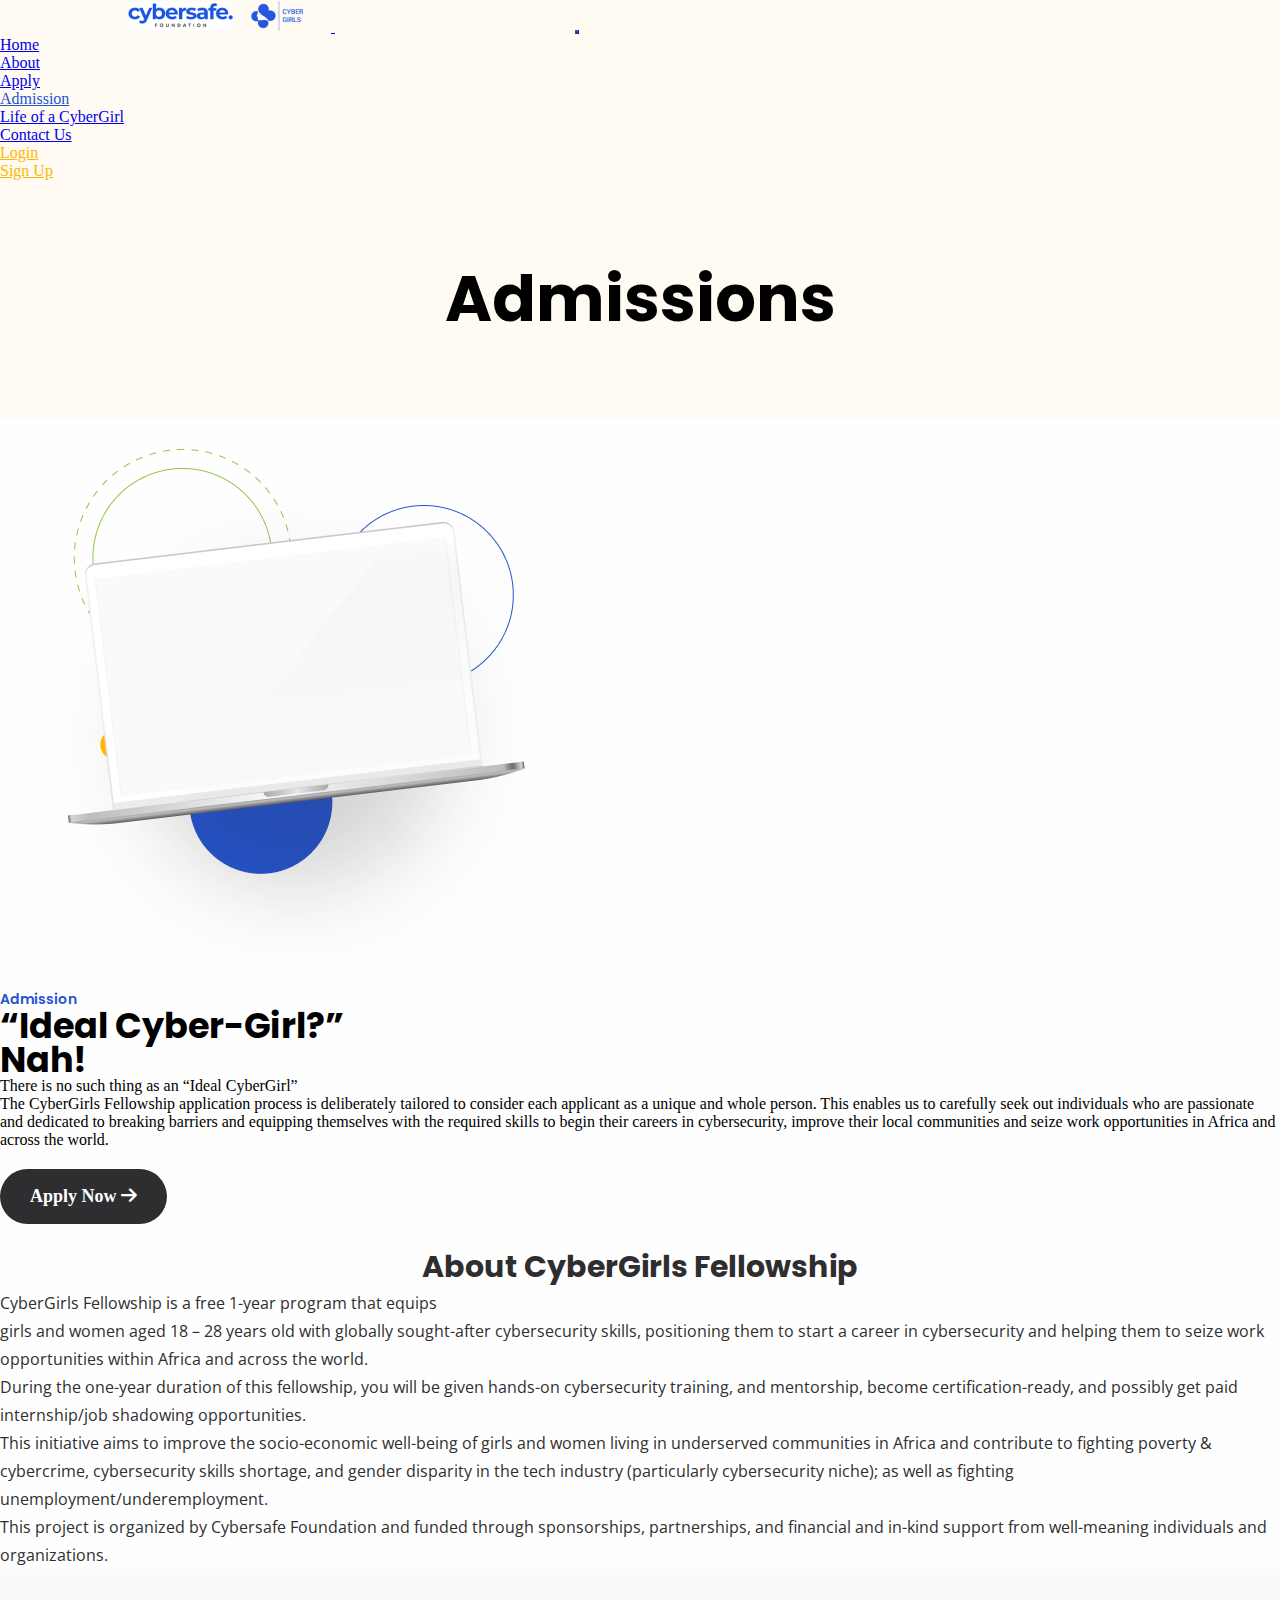
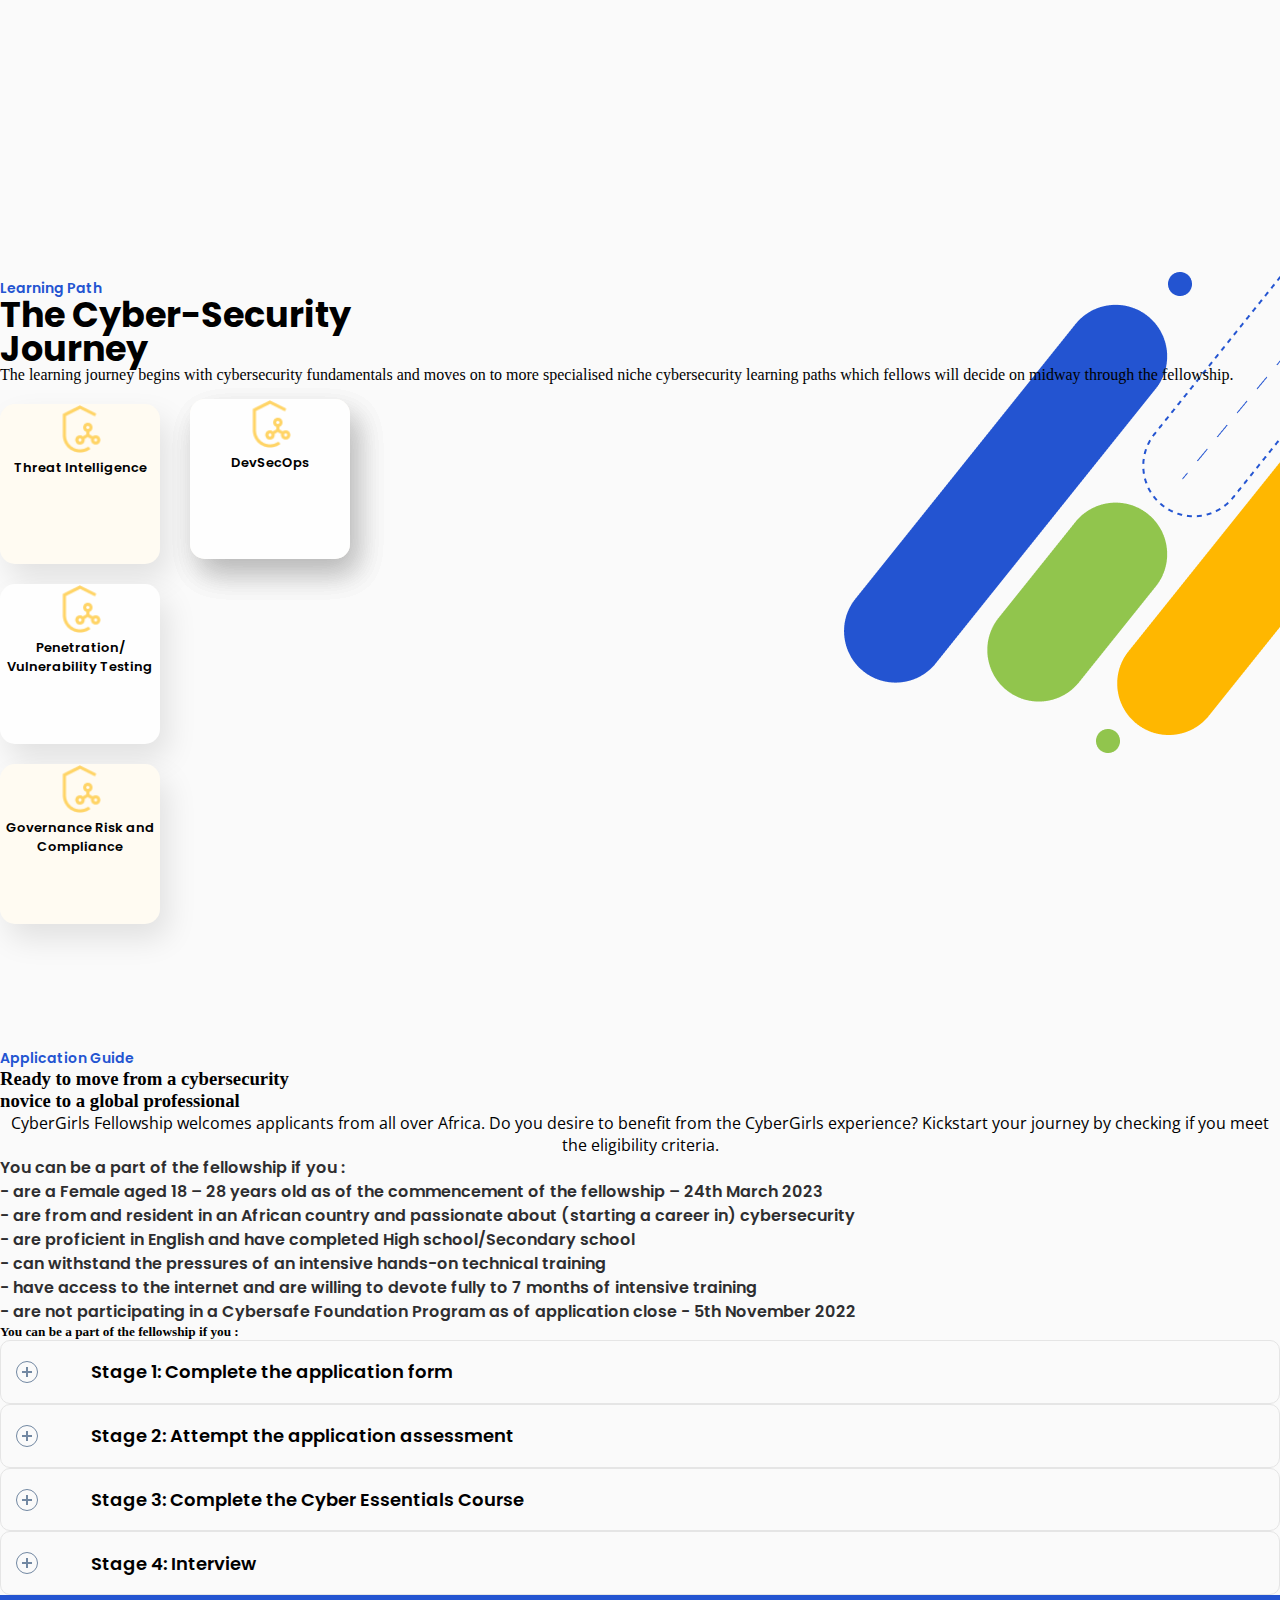
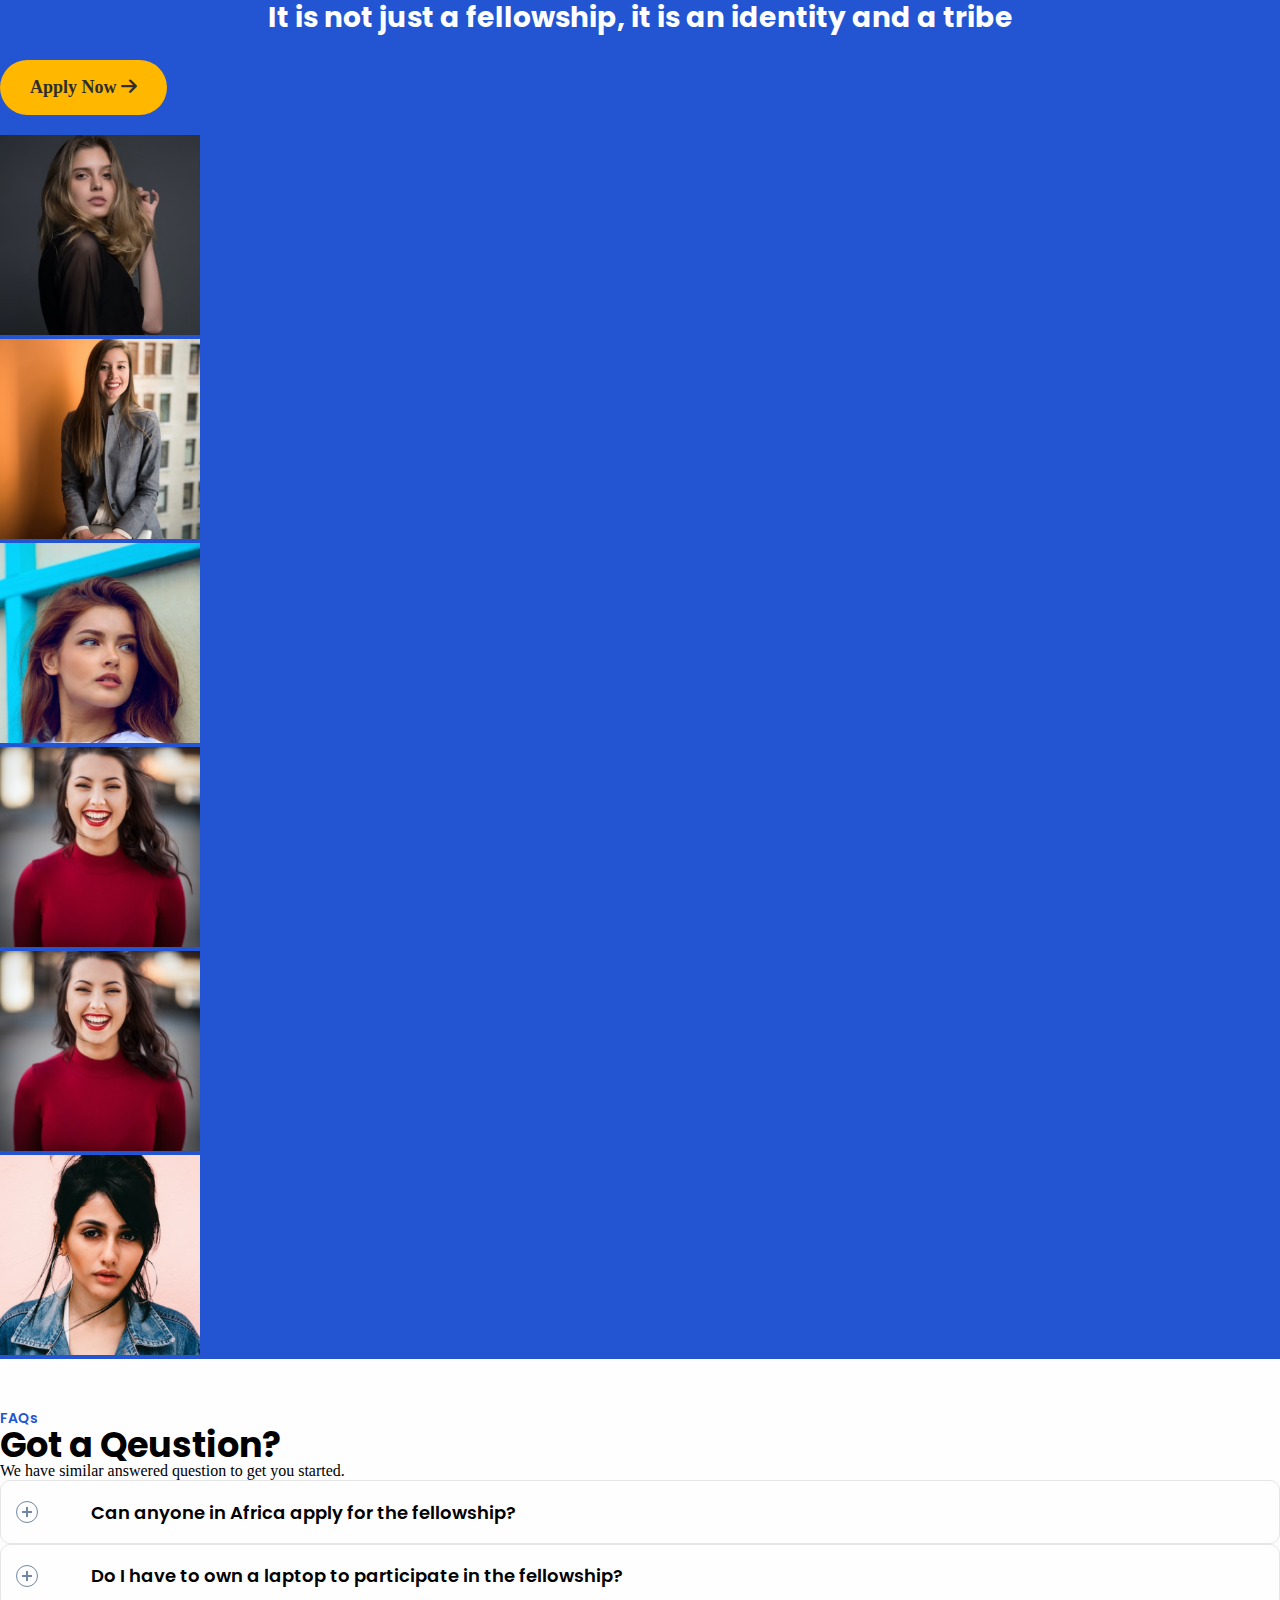
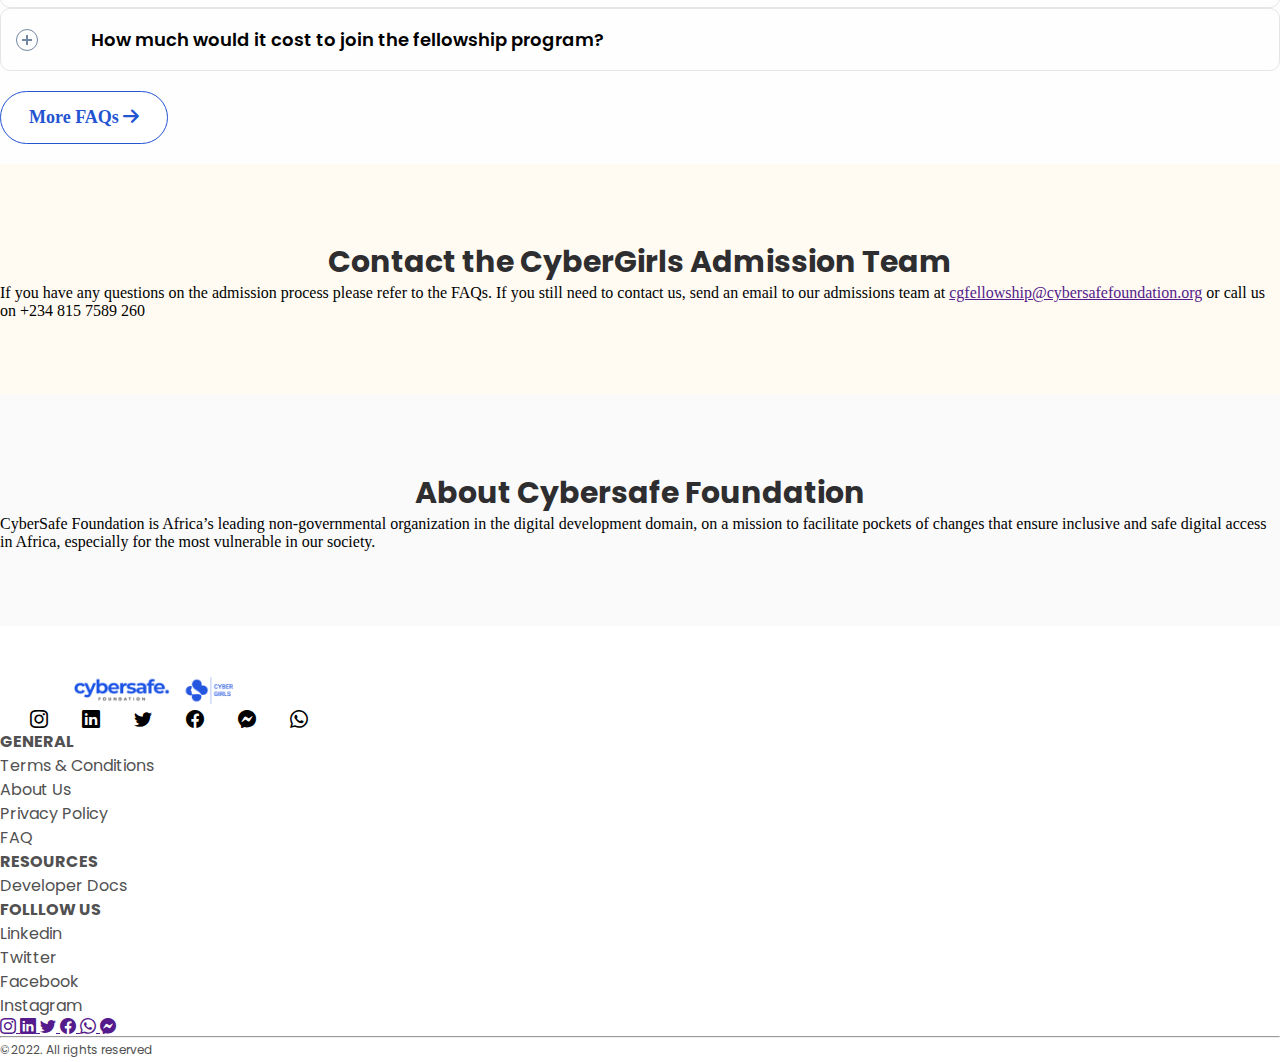
==== addmission.html @ 2ab61a4b "commit" ====
<!DOCTYPE html>
<html lang="en">
    <head>
        <meta charset="UTF-8">
        <meta http-equiv="X-UA-Compatible" content="IE=edge">
        <meta name="viewport" content="width=device-width, initial-scale=1.0">
        <link href="https://fonts.googleapis.com/css2?family=Inter&family=Open+Sans:wght@300;400&display=swap" rel="stylesheet">
        <link rel="stylesheet" href="css/navbar.css">
        <link rel="stylesheet" href="css/index.css">
        <link rel="stylesheet" href="css/button.css">
        <link rel="stylesheet" href="css/accordion.css">
        <link rel="stylesheet" href="css/carousel.css">
        <link rel="stylesheet" href="css/responsive.css">
        <link rel="stylesheet" href="css/admission.css">
        <link rel="preconnect" href="https://fonts.googleapis.com">
        <link rel="preconnect" href="https://fonts.gstatic.com" crossorigin>
        <link href="https://fonts.googleapis.com/css2?family=Inter:wght@300;400;500;600;700&family=Open+Sans:wght@300;400;500;600;700&family=Poppins:ital,wght@0,400;0,500;0,600;0,700;1,200&display=swap" rel="stylesheet">
        <link rel="stylesheet" href="https://cdn.jsdelivr.net/npm/bootstrap-icons@1.9.1/font/bootstrap-icons.css">
        <link rel="stylesheet" href="https://cdnjs.cloudflare.com/ajax/libs/font-awesome/6.0.0/css/all.min.css" integrity="sha512-9usAa10IRO0HhonpyAIVpjrylPvoDwiPUiKdWk5t3PyolY1cOd4DSE0Ga+ri4AuTroPR5aQvXU9xC6qOPnzFeg==" crossorigin="anonymous" referrerpolicy="no-referrer">
        <link href="https://cdn.jsdelivr.net/npm/bootstrap@5.0.2/dist/css/bootstrap.min.css" rel="stylesheet" integrity="sha384-EVSTQN3/azprG1Anm3QDgpJLIm9Nao0Yz1ztcQTwFspd3yD65VohhpuuCOmLASjC" crossorigin="anonymous">
        <title>
            Cyber-Girls
                    Fellowship
        </title>
    </head>
    <body>
        <!-- Fixed top removed from nav bar -->
        <nav class="navbar navbar-expand-lg  py-1 navbar-light ">
            <div class="container-fluid ">
                <a class="navbar-brand navbar-brand-2 break" href="#">
                    <img src="image/logo.png" alt="">
                </a>
                <button class="navbar-toggler" type="button" data-bs-toggle="collapse" data-bs-target="#navbarSupportedContent" aria-controls="navbarSupportedContent" aria-expanded="false" aria-label="Toggle navigation">
                    <span class="navbar-toggler-icon"></span>
                </button>
                <div class="collapse navbar-collapse" id="navbarSupportedContent">
                    <ul class="navbar-nav me-auto mb-2 mb-lg-0  ">
                        <li class="nav-item pe-1 ">
                            <a class="nav-link" aria-current="page" href="index.html">Home</a>
                        </li>
                        <li class="nav-item pe-1">
                            <a class="nav-link" href="#">About</a>
                        </li>
                        <li class="nav-item pe-1">
                            <a class="nav-link " href="form.html" tabindex="-1" aria-disabled="true">Apply</a>
                        </li>
                        <li class="nav-item pe-1 ">
                            <a class="nav-link actives " href="addmission.html" tabindex="-1" aria-disabled="true">Admission</a>
                        </li>
                        <li class="nav-item pe-1 ">
                            <a class="nav-link " href="life-cyber-girl.html" tabindex="-1" aria-disabled="true">Life of a CyberGirl</a>
                        </li>
                        <li class="nav-item pe-1 ">
                            <a class="nav-link " href="contact-us.html" tabindex="-1" aria-disabled="true">Contact Us</a>
                        </li>
                        <li class="nav-item pe-1  ">
                            <a class="nav-link  forms-nav " href="login.html" tabindex="-1" aria-disabled="true">Login</a>
                        </li>
                        <li class="nav-item pe-1  ">
                            <a class="nav-link  forms-nav " href="signup.html" tabindex="-1" aria-disabled="true">Sign Up</a>
                        </li>
                    </ul>
                </div>
            </div>
        </nav>
        <!-- Nav Bar Section End -->
        <section class="admission-big-text text-center ">
            <div class="big-text">
                <h1>Admissions</h1>
            </div>
        </section>
        <section class="admission">
            <div class="container-fluid">
                <div class="row justify-content-around align-items-center">
                    <div class="col-lg-5 col-8 admission-image">
                        <img src="image/laptop background.png" class="img-fluid" alt="">
                    </div>
                    <div class="col-lg-5 col-10 admission-text">
                        <div class="sub-header ">
                            <p>Admission</p>
                        </div>
                        <div class="header mb-3">
                            <h3>
                                “Ideal Cyber-Girl?”
                                <br>
                                Nah!
                            </h3>
                        </div>
                        <div class="mt-2">
                            <p>There is no such thing as an “Ideal CyberGirl”</p>
                            <p>
                                The CyberGirls Fellowship application process is deliberately tailored to consider each applicant as a unique and whole person. This enables us to carefully seek out individuals who are passionate and dedicated to breaking barriers and equipping themselves with the required skills to begin their careers in cybersecurity, improve their local communities and seize work opportunities in Africa and across the world.
                            </p>
                        </div>
                        <div class="addmission-button">
                            <a href="#" class="tertiary-button">
                                Apply Now
                                <i class="fa-solid fa-arrow-right ms-2"></i>
                            </a>
                        </div>
                    </div>
                </div>
            </div>
        </section>
        <section class="about-cb-girl p-5">
            <div class="container">
                <div class="header text-center real-header ">
                    <h4>About CyberGirls Fellowship</h4>
                </div>
                <div class="row justify-content-center align-items-center">
                    <div class="col-lg-5 col-12">
                        <p>
                            CyberGirls Fellowship is a free 1-year program that equips
                            <br>
                            girls
                            
                            and women aged 18 – 28 years old with globally sought-after cybersecurity skills, positioning them to start a career in cybersecurity and helping them to seize work opportunities within Africa and across the world.
                        </p>
                        <p> During the one-year duration of this fellowship, you will be given hands-on cybersecurity training, and mentorship, become certification-ready, and possibly get paid internship/job shadowing opportunities.</p>
                    </div>
                    <div class="col-lg-5 col-12">
                        <p>
                            This initiative aims to improve the socio-economic well-being of girls and women living in underserved communities in Africa and contribute to fighting poverty & cybercrime, cybersecurity skills shortage, and gender disparity in the tech industry (particularly cybersecurity niche); as well as fighting unemployment/underemployment.
                        </p>
                        <p>    This project is organized by Cybersafe Foundation and funded through sponsorships, partnerships, and financial and in-kind support from well-meaning individuals and organizations.</p>
                    </div>
                </div>
            </div>
        </section>
        <section class="cyber-journey ">
            <div class="container ">
                <div class="row d-flex justify-content-evenly  ">
                    <div class="col-lg-5 col-12 cyber-text">
                        <div class="sub-header ">
                            <p>Learning Path</p>
                        </div>
                        <div class="header mb-3">
                            <h3>
                                The Cyber-Security
                                <br class="d-none d-lg-block">
                                Journey
                            </h3>
                        </div>
                        <div class="mt-2">
                            <p>
                                The learning journey begins with cybersecurity fundamentals and moves on to more specialised niche cybersecurity learning paths which fellows will decide on midway through the fellowship.
                            </p>
                        </div>
                    </div>
                    <div class="col-lg-5  col-md-12  col-12  cyber-cards">
                        <div class="card left-card card-color-1">
                            <div class="card-body">
                                <span class="image">
                                    <img src="image/carbon_ibm-security-services (1).png" class="img-fluid" alt="">
                                </span>
                                <p class="card-text mt-4">
                                    Threat Intelligence
                                </p>
                            </div>
                        </div>
                        <div class="card  left-card">
                            <div class="card-body">
                                <span class="image">
                                    <img src="image/carbon_ibm-security-services (1).png" class="img-fluid" alt="">
                                </span>
                                <p class="card-text mt-3">
                                    Penetration/
                  Vulnerability Testing
                                </p>
                            </div>
                        </div>
                        <div class="card left-card card-color-1">
                            <div class="card-body">
                                <span class="image">
                                    <img src="image/carbon_ibm-security-services (1).png" class="img-fluid" alt="">
                                </span>
                                <p class="card-text mt-3">
                                    Governance Risk 
                      and Compliance
                                </p>
                            </div>
                        </div>
                        <div class="card right-card">
                            <div class="card-body">
                                <span class="image">
                                    <img src="image/carbon_ibm-security-services (1).png" class="img-fluid" alt="">
                                </span>
                                <p class="card-text mt-4">
                                    Cloud Security
                                </p>
                            </div>
                        </div>
                        <div class="card right-card card-color-1">
                            <div class="card-body">
                                <span class="image">
                                    <img src="image/carbon_ibm-security-services (1).png" class="img-fluid" alt="">
                                </span>
                                <p class="card-text mt-3">
                                    Incident 
                        Analysis/Response 
                         (SOC Analyst )
                                </p>
                            </div>
                        </div>
                        <div class="card right-card">
                            <div class="card-body">
                                <span class="image">
                                    <img src="image/carbon_ibm-security-services (1).png" class="img-fluid" alt="">
                                </span>
                                <p class="card-text mt-4">
                                    DevSecOps
                                </p>
                            </div>
                        </div>
                    </div>
                </div>
            </div>
        </section>
        <section class="application-guide py-5">
            <div class="container-fluid">
                <div class="sub-header text-center">
                    <p>Application Guide</p>
                </div>
                <div class=" text-center header-text">
                    <h3>
                        Ready to move from a cybersecurity
                        <br>
                        novice to a global professional
                    </h3>
                    <p>CyberGirls Fellowship welcomes applicants from all over Africa. Do you desire to benefit from the CyberGirls experience? Kickstart your journey by checking if you meet the eligibility criteria.</p>
                </div>
                <div class="row mx-2">
                    <div class=" application-body col-12">
                        <h5 class="mb-4">You can be a part of the fellowship if you :</h5>
                        <li>   - are a Female aged 18 – 28 years old as of the commencement of the fellowship – 24th March 2023</li>
                        <li>- are from and resident in an African country and passionate about (starting a career in) cybersecurity</li>
                        <li>   - are proficient in English and have completed High school/Secondary school</li>
                        <li>- can withstand the pressures of an intensive hands-on technical training</li>
                        <li>   - have access to the internet and are willing to devote fully to 7 months of intensive training</li>
                        <li>- are not participating in a Cybersafe Foundation Program as of application close - 5th November 2022</li>
                    </div>
                    <div class="  col-12 mt-5">
                        <h5 class="mb-4">You can be a part of the fellowship if you :</h5>
                        <div class="accordian">
                            <div class="accordian-item ">
                                <button id="accordian-button-1" aria-expanded="false">
                                    <span class="accordian-title mt-3">Stage 1: Complete the application form</span>
                                    <span class="icon" aria-hidden="true"></span>
                                </button>
                                <div class="accordian-content">
                                    <p>   All interested applicants are expected to complete an online application form. Follow the 3 steps below to access and correctly complete the form.</p>
                                    <ol>
                                        <li>     **Create an account on the CyberGirls Application Portal:** To get started on the application process, you need to create an account on the **online portal.** You will need your name, a valid email address, and a strong password to complete this step.</li>
                                        <li>  **Complete the application form:** The application form requires that you provide personal, educational, and employment details. You are expected to complete it with correct and verifiable information.</li>
                                        <li> **Attach relevant documents:** To complete the application you are to attach a valid means of identification, your statement of purpose, and details of your referee. The attached means of identification should be one that supports your nationality claim. Our preferred means of identification are your international passport or national identity card.</li>
                                        <li>  **Submit your application and inform your referee:** Once you click the submit button you will see a pop-up acknowledging receipt. It is advisable to inform your referee before and after inputting their details as we may be contacting them.</li>
                                        <li>
                                            **Await our response:** We will contact you via email on the date provided in the application timeline with the next steps.
                                        </li>
                                    </ol>
                                </div>
                            </div>
                            <div class="accordian-item mt-2">
                                <button id="accordian-button-2 " aria-expanded="false">
                                    <span class="accordian-title  mt-3">Stage 2: Attempt the application assessment</span>
                                    <span class="icon " aria-hidden="true"></span>
                                </button>
                                <div class="accordian-content ">
                                    <p>If you are in this stage it means your application got accepted and will be expected to attempt a comprehension and aptitude test and will only proceed to the next stage if meet the 75% cut-off mark.</p>
                                </div>
                            </div>
                            <div class="accordian-item mt-3">
                                <button id="accordian-button-3" aria-expanded="false">
                                    <span class="accordian-title mt-3">  Stage 3: Complete the Cyber Essentials Course</span>
                                    <span class="icon" aria-hidden="true"></span>
                                </button>
                                <div class="accordian-content">
                                    <p>Applicants who made it past the second stage will be enrolled in a Cyber Essentials course on our LMS (Learning Management System).  The Cyber Essentials course is beginner friendly and equips you with the first tool you need to begin your cybersecurity journey. Only the first 8000 applicants who successfully complete the course and meet the 75% cut-off mark will make it to the next stage.</p>
                                </div>
                            </div>
                            <div class="accordian-item mt-3">
                                <button id="accordian-button-3" aria-expanded="false">
                                    <span class="accordian-title mt-3">  Stage 4: Interview</span>
                                    <span class="icon" aria-hidden="true"></span>
                                </button>
                                <div class="accordian-content">
                                    <p>This is the last stage of the application process. In this stage, you will be given the opportunity to seize a spot in the fellowship in a blind virtual interview. Only 1000 (i.e., 1 in 8) applicants will make it past this stage, so put your best foot forward as you are competing with applicants from across Africa.</p>
                                </div>
                            </div>
                        </div>
                    </div>
                </div>
            </div>
        </section>
        <section class="identity text-center  py-5">
            <div class="container-fluid">
                <div class="identity-text ">
                    <h5>It is not just a fellowship, it is an identity and a tribe</h5>
                </div>
                <div class="identity-button">
                    <a href="#" class="tertiary-button identity-btn">
                        Apply Now
                        <i class="fa-solid fa-arrow-right ms-2"></i>
                    </a>
                </div>
                <div class="row justify-content-center align-items-center identity-image">
                    <div class="col-lg-2  d-none"></div>
                    <div class="col-lg-8 col-12">
                        <div class="row">
                            <div class="col-lg-4 col-6  identity-img py-2">
                                <img src="image/identy.png" alt="">
                            </div>
                            <div class="col-lg-4 col-6  identity-img py-2 ">
                                <img src="image/Frame 39789 (1).png" alt="">
                            </div>
                            <div class="col-lg-4 col-6 identity-img py-2">
                                <img src="image/Frame 39788.png" alt="">
                            </div>
                            <div class="col-lg-4 col-6 identity-img py-2">
                                <img src="image/Frame 39787.png" alt="">
                            </div>
                            <div class="col-lg-4 col-6 identity-img py-2">
                                <img src="image/Frame 39787.png" alt="">
                            </div>
                            <div class="col-lg-4 col-6  identity-img py-2 ">
                                <img src="image/Frame 39787 (1).png" alt="">
                            </div>
                        </div>
                    </div>
                    <div class="col-lg-2   d-none"></div>
                </div>
            </div>
        </section>
        <section class="faq">
            <div class="container-fluid">
                <div class="row text-center justify-content-center align-items-center">
                    <div class="col-12">
                        <div class="sub-header ">
                            <p>FAQs</p>
                        </div>
                        <div class="header mb-3">
                            <h3>Got a Qeustion?</h3>
                        </div>
                        <div class="mt-2">
                            <p>
                                We have similar answered  question to get you started.
                            </p>
                        </div>
                    </div>
                    <div class="col-lg-8 col-12">
                        <div class="accordian">
                            <div class="accordian-item ">
                                <button id="accordian-button-1" aria-expanded="false">
                                    <span class="accordian-title mt-3">Can anyone in Africa apply for the fellowship?</span>
                                    <span class="icon" aria-hidden="true"></span>
                                </button>
                                <div class="accordian-content">
                                    <p>This fellowship is only open to female applicants aged 18-28 who are citizens and residents of African countries.</p>
                                </div>
                            </div>
                            <div class="accordian-item mt-2">
                                <button id="accordian-button-2 " aria-expanded="false">
                                    <span class="accordian-title  mt-3"> Do I have to own a laptop to participate in the fellowship?</span>
                                    <span class="icon " aria-hidden="true"></span>
                                </button>
                                <div class="accordian-content ">
                                    <p>Due to the generosity of our partners and donors, beneficiaries of the CyberGirls Fellowship owning a personal computer is a requirement to participate in the fellowship</p>
                                </div>
                            </div>
                            <div class="accordian-item mt-3">
                                <button id="accordian-button-3" aria-expanded="false">
                                    <span class="accordian-title mt-3">  How much would it cost to join the fellowship program?</span>
                                    <span class="icon" aria-hidden="true"></span>
                                </button>
                                <div class="accordian-content">
                                    <p>The CyberGirls Fellowship Program is free. You would not be required to make any payments before admission or during the program.</p>
                                </div>
                            </div>
                        </div>
                        <div class="accordian-button">
                            <a href="faqs.html" class="secondary-button">
                                More FAQs
                                <i class="fa-solid fa-arrow-right ms-2"></i>
                            </a>
                        </div>
                    </div>
                </div>
            </div>
        </section>
        <section class="bottom-text text-center py-5">
            <div class="container text-center ">
                <div class="header text-center real-header">
                    <h4>Contact the CyberGirls Admission Team</h4>
                </div>
                <div class="container">
                    <p>
                        If you have any questions on the admission process please refer to the FAQs. If you still need to contact us, send an email to our admissions team at
                        <a href="">cgfellowship@cybersafefoundation.org</a>
                        or call us on +234 815 7589 260
                    </p>
                </div>
            </div>
        </section>
        <section class="bottom-text about-foundation text-center py-5">
            <div class="-fluid text-center ">
                <div class="header text-center real-header">
                    <h4>About Cybersafe Foundation</h4>
                </div>
                <div class="container">
                    <p>
                        CyberSafe Foundation is Africa’s leading non-governmental organization in the digital development domain, on a mission to facilitate pockets of changes that ensure inclusive and safe digital access in Africa, especially for the most vulnerable in our society.
                    </p>
                </div>
            </div>
        </section>
        <section class="footer">
            <div class="container-fluid text-center">
                <div class="row justify-content-center align-items-center">
                    <div class="col-12 footer-header">
                        <div class="row justify-content-lg-center align-items-center">
                            <div class="col-lg-5 col-12 footer-logo ">
                                <img src="image/logo.png" class="img-fluid" alt="">
                            </div>
                            <div class="col-7  d-lg-block d-none social">
                                <a href="">
                                    <i class="bi bi-instagram"></i>
                                </a>
                                <a href="">
                                    <i class="bi bi-linkedin"></i>
                                </a>
                                <a href="">
                                    <i class="bi bi-twitter"></i>
                                </a>
                                <a href="">
                                    <i class="bi bi-facebook"></i>
                                </a>
                                <a href="">
                                    <i class="bi bi-messenger"></i>
                                </a>
                                <a href="">
                                    <i class="bi bi-whatsapp"></i>
                                </a>
                            </div>
                        </div>
                        <div class="col-12 text-start mt-5  footer-body">
                            <div class="row  footer-list">
                                <div class="col-lg-3 col-6 first-col">
                                    <ul>
                                        <li>
                                            <h5>General</h5>
                                        </li>
                                        <li class="mt-2">
                                            <a href="">
                                                Terms & Conditions
                                            </a>
                                        </li>
                                        <li class="mt-2">
                                            <a href="">About Us</a>
                                        </li>
                                        <li class="mt-2">
                                            <a href="">Privacy Policy</a>
                                        </li>
                                        <li class="mt-2">
                                            <a href="">FAQ</a>
                                        </li>
                                    </ul>
                                </div>
                                <div class="col-lg-3 col-6">
                                    <ul>
                                        <li>
                                            <h5>Resources</h5>
                                        </li>
                                        <li class="mt-2">
                                            <a href="">
                                                Developer Docs
                                            </a>
                                        </li>
                                    </ul>
                                </div>
                                <div class="col-3 d-lg-block d-none text-start ">
                                    <ul>
                                        <li>
                                            <h5>Folllow us</h5>
                                        </li>
                                        <li class="mt-2">
                                            <a href="">
                                                Linkedin
                                            </a>
                                        </li>
                                        <li class="mt-2">
                                            <a href="">Twitter</a>
                                        </li>
                                        <li class="mt-2">
                                            <a href="">Facebook</a>
                                        </li>
                                        <li class="mt-2">
                                            <a href="">Instagram</a>
                                        </li>
                                    </ul>
                                </div>
                                <div class="social-box col-12  d-lg-none d-block">
                                    <div class=" white-box">
                                        <a href="">
                                            <i class="bi bi-instagram"></i>
                                        </a>
                                        <a href="">
                                            <i class="bi bi-linkedin"></i>
                                        </a>
                                        <a href="">
                                            <i class="bi bi-twitter"></i>
                                        </a>
                                        <a href="">
                                            <i class="bi bi-facebook"></i>
                                        </a>
                                        <a href="">
                                            <i class="bi bi-whatsapp"></i>
                                        </a>
                                        <a href="">
                                            <i class="bi bi-messenger"></i>
                                        </a>
                                    </div>
                                </div>
                                <div class="col-8">
                                    <hr class="d-lg-block d-none">
                                    <p class="copy-right">  ©2022. All rights reserved</p>
                                </div>
                            </div>
                        </div>
                    </div>
                </div>
            </section>
        </body>
        <script src="js/accordion.js"></script>
        <script src="https://cdn.jsdelivr.net/npm/bootstrap@5.0.2/dist/js/bootstrap.bundle.min.js" integrity="sha384-MrcW6ZMFYlzcLA8Nl+NtUVF0sA7MsXsP1UyJoMp4YLEuNSfAP+JcXn/tWtIaxVXM" crossorigin="anonymous"></script>
    </html>
---- css/navbar.css ----
@import url("https://fonts.googleapis.com/css2?family=DM+Serif+Text&family=Inter:wght@300;400;500;600;700&family=Open+Sans:wght@300;400;500;600;700&family=Poppins:ital,wght@0,400;0,500;0,600;0,700;1,200&display=swap");

.navbar {
  background-color: #fafafa;
}
.navbar .navbar-brand {
  margin-left: 8rem;
  margin-right: 15rem;
}
.navbar-item .nav-link {
  font-family: "Open Sans", sans-serif;
  font-size: 16px !important;
  font-weight: 400;
  font-style: normal;
  color: #2e2e30;
}

.nav-item .nav-link:hover {
  color: #2354d1 !important;
  transition: 1s;
}
.nav-item .nav-link.actives {
  color: #2354d1 !important;
}

.navbar-light .navbar-toggler {
  color: #2354d1 !;
  border-color: #2354d1 !important;
}
.forms-nav {
  color: #ffb700 !important;
}
---- css/index.css ----
@import url("variables.css");

* {
  padding: 0;
  margin: 0;
  box-sizing: border-box;
}
html {
  scroll-behavior: smooth;
  transition: 2s;
}

/* Hero Section */

.hero-section {
  background-color: var(--background-color);
  height: 100vh;
}
.hero-section .hero-text,
.hero-btn {
  padding-left: 30px;
}
.hero-section .hero-text.text-header {
  font-family: "Poppins", sans-serif;
  font-style: normal;
  font-weight: 700;
  font-size: 49px;
  line-height: 65px;
  color: #000000;
  margin-top: 50px;
}
.hero-section .hero-left-content {
  padding-left: 90px;
}
.hero-img img {
  width: 750px;
  height: 92vh;
  object-fit: contain;
}

/* About Us Style */
.about-us {
  background-color: var(--background-color);
}
.sub-header {
  color: var(--primary-color);
  font-family: "Poppins", sans-serif;
  font-style: normal;
  font-weight: 600;
  font-size: 14px;
  line-height: 19px;
}
.header {
  font-family: "Poppins", sans-serif;
  font-style: normal;
  font-weight: 700;
  font-size: 30px;
  line-height: 34px;
}
.about-us-text {
  font-family: "Open Sans";
  font-style: normal;
  font-weight: 500;
  font-size: 16px;
  line-height: 22px;
  color: #2e2e30;
}
.about-image {
  animation: movement 0.9s ease forwards;
}
.about-text {
  animation: movement 0.7s ease forwards;
}
@keyframes movement {
  0% {
    opacity: 0;
    transform: translateX(-30px);
  }
  100% {
    opacity: 1;
    transform: translateX(0px);
  }
}
@keyframes movement {
  0% {
    opacity: 0;
    transform: translateX(30px);
  }
  100% {
    opacity: 1;
    transform: translateX(0px);
  }
}
/* About Us Style Ends */

/* Meet Fellows Style */
.meet-fellows,
.cyber-journey {
  background-color: var(--background-color);
}

.fellows-image img {
  width: 90px;
  height: 90px;
  border-radius: 50%;
  overflow: hidden;
  object-fit: cover;
}
.fellows-image .fellows-name {
  text-decoration: underline;
  font-family: "Poppins", sans-serif;
  font-style: normal;
  font-weight: 600;
  font-size: 16px;
  line-height: 22px;
}

/* Meet Fellows Style Ends */

/* Cyber Security Style */
.cyber-journey {
  height: 120vh;
  padding-top: 90px;
  background-image: url(/image/Frame\ 39730.png);
  object-fit: contain;
  background-position: center;
  background-repeat: no-repeat;
  position: relative;
}
.cyber-journey .container .cyber-text {
  margin-top: 220px;
}
.card {
  background: #fefefe !important;
  box-shadow: 8px 15px 30px rgba(0, 0, 0, 0.1);
  border-radius: 15px;
  text-align: center;
  width: 10rem;
  height: 10rem;
  outline: none;
  border: none !important;
}
.card-body .image img {
  width: 32.17px;
  height: 45.8px;
  object-fit: contain;
}
.card-body .image img {
  width: 50px;
  height: 50px;
  object-fit: contain;
}
.left-card {
  margin-top: 20px;
}
.right-card {
  position: absolute;
  left: 190px;
  bottom: 490px;
  margin-top: 20px;
}
.card-body img {
  width: 60px;
  height: 60px;
}
.card-color-1 {
  background: #fffbf2 !important;
}
.card-body .card-text {
  font-family: "Poppins", sans-serif;
  font-style: normal;
  font-weight: 600;
  font-size: 13px;
  line-height: 19px;
  text-align: center;
}

/* Admission style */
.admission {
  background-color: #fafafa;
  padding-top: 5px;
}

/* FAQ */
.faq {
  padding-top: 50px;
  background-color: #fefefe;
}
/*footer-container  */

.footer {
  padding-top: 50px;
}
.footer-header .footer-logo {
  padding-left: 4.1rem;
}
.footer-header .footer-logo img {
  width: 200px;
  height: 29px;
  object-fit: contain;
  position: relative;
}

.footer-header .social a {
  text-decoration: none;
  color: #000000;
}
.footer-header .social .bi {
  margin-left: 30px;
  font-size: 18px;
  cursor: pointer;
}
.footer-body .row ul li {
  list-style: none;
}
.footer-body .footer-list {
  justify-content: center;
}

.footer-body .row ul li a,
.footer-body .row h5,
.copy-right {
  font-family: "Poppins", sans-serif;
  font-style: normal;
  font-size: 16px;
  color: #515151;
  line-height: 24px;
}
.footer-body .row ul li a {
  text-decoration: none;
  font-weight: 400;
}
.footer-body .row h5 {
  font-weight: 700;
  text-transform: uppercase;
}
.copy-right {
  font-weight: 400;
  font-size: 12px;
}
.signup-links {
  color: var(--primary-color);
  font-family: "Poppins", sans-serif;
  font-size: 16px;
  margin-left: 20px;
}
---- css/button.css ----
@import url("variables.css");
.primary-button,
.secondary-button,
.tertiary-button {
  padding: 15px 28px;
  background: var(--primary-color);
  border: 0;
  outline: 0;
  color: var(--secondary-color);
  border-radius: 50px;
  font-family: normal;
  font-weight: 600;
  font-size: 18px;
  text-decoration: none;
  margin: 20px 0;

  display: inline-block;
  text-align: center;
  cursor: pointer;
  transition: 0.25s transform;
  border: 2px solid transparent;
}
.primary-button:hover {
  transform: scale(0.98);
  color: var(--secondary-color);
}
.secondary-button:hover {
  transform: scale(0.98);
  color: var(--primary-color);
}
.tertiary-button:hover {
  color: var(--secondary-color);
  transform: scale(0.98);
}

.secondary-button {
  background: var(--secondary-color);
  outline: var(--primary-color);
  border: 1px solid var(--primary-color);
  color: var(--primary-color);
}
.tertiary-button {
  background: #2e2e30;
}
---- css/accordion.css ----
.accordian .accordian-item {
  border: 1px solid #e5e5e5;
  border-radius: 10px;
}
.accordian .accordian-item:hover {
  border: 1px solid #ffb700;
}

.accordian button {
  position: relative;
  display: block;
  text-align: left;
  width: 100%;
  padding: 1em 0;
  color: #7288a2;
  font-size: 1.15rem;
  font-weight: 400;
  border: none;
  background: none;
  outline: none;
}

.accordian button:hover,
.accordian button:focus {
  color: #ffb700;
  cursor: pointer;
}
.accordian button:hover::after,
.accordian button:focus::after {
  color: #ffb700;
  cursor: pointer;
  border: 1px solid #ffb700;
}
.accordian button:hover .accordian-item,
.accordian button:focus .accordian-item {
  border: 1px solid #ffb700;
}
.accordian button .accordian-title {
  padding: 1em 1.5em 1em 5em;
  font-family: "Poppins", sans-serif;
  font-style: normal;
  font-weight: 600;
  font-size: 18px;
  line-height: 25px;
  color: #000000;
}
.accordian button .icon {
  display: inline-block;
  position: absolute;
  top: 20px;
  left: 15px;
  width: 22px;
  height: 22px;
  border-radius: 22px;
  border: 1px solid;
}
.accordian button .icon::before {
  position: absolute;
  display: block;
  content: "";
  top: 9px;
  left: 5px;
  width: 10px;
  height: 2px;
  background-color: currentColor;
}
.accordian button .icon::after {
  position: absolute;
  display: block;
  content: "";
  top: 5px;
  left: 9px;
  width: 2px;
  height: 10px;
  background-color: currentColor;
}
.accordian button[aria-expanded="true"] {
  color: #ffb700;
}
.accordian button[aria-expanded="true"] .icon::after {
  width: 0;
}

.accordian button[aria-expanded="true"] + .accordian-content {
  opacity: 1;
  max-height: 9rem;
  transition: all 200ms linear;
  will-change: opacity, max-height;
}
.accordian .accordian-content {
  opacity: 0;
  max-height: 0;
  overflow: auto;
  transition: opacity 200ms linear, max-height 200ms linear;
  will-change: opacity, max-height;
  text-align: left;
  padding-left: 50px;
}

.accordian .accordian-content p {
  font-size: 1rem;
  font-weight: 300;
  margin: 1rem 0;
}
---- css/carousel.css ----
/* STYLE CAROUSEL */
.carousel-item {
  background-position: center;
  background-repeat: no-repeat;
  background-size: cover;
  height: 90vh;
  width: 90%;
  position: relative;
  z-index: 1;
}

.carousel-indicators {
  top: 460px;
  margin-right: 72% !important;
  margin-left: 0 !important;
  margin-top: 20px;
}
.carousel-indicators [data-bs-target] {
  background-color: blue !important;
  width: 15px !important;
  height: 15px !important;
  border-radius: 50%;
}

.carousel-control-prev-icon,
.carousel-control-next-icon {
  display: none !important;
}
.carousel-control-prev,
.carousel-control-next {
  display: none !important;
}
.carousel-item .container {
  position: absolute;
  top: 50%;
  left: 50%;
  text-align: center;
  transform: translate(-50%, -50%);
}
.carousel-item .container h2 {
  color: #c37ea7;
  font-size: 50px;
  margin: 0 0 10px;
  opacity: 0;
}
.carousel-item .container p {
  color: #aeb496;
  opacity: 0;
}
.carousel-item.active .carousel-indicators [data-bs-target] {
  width: 20px !important;
  height: 15px !important;
}
.carousel-item.active h2 {
  animation: movement 0.9s ease forwards;
}
.carousel-item.active p {
  animation: movement 0.5s ease forwards;
}
@keyframes movement {
  0% {
    opacity: 0;
    transform: translateX(-30px);
  }
  100% {
    opacity: 1;
    transform: translateX(0px);
  }
}
@keyframes movement {
  0% {
    opacity: 0;
    transform: translateX(30px);
  }
  100% {
    opacity: 1;
    transform: translateX(0px);
  }
}
---- css/responsive.css ----
@import url("variables.css");

.mobile-screen {
  padding-top: 80px;
  background-color: #fafafa;
}

.bg-img {
  background-image: url(/image/Frame\ 39730.png);
  background-position: center;
  background-repeat: no-repeat;
  background-size: cover;
  height: auto;
  position: relative;
  z-index: 1;
  height: 60vh;
}

.mobile-screen .mobile-home .header-text h1,
.mobile-screen .mobile-home .body-text p {
  color: #000000;
  z-index: 10;
  font-family: "Open Sans";
  font-style: normal;
  font-weight: 600;
  font-size: 14px;
}
.mobile-screen .mobile-home .header-text h1 {
  font-family: "Poppins", sans-serif;
  font-size: 30px;
  font-weight: 700;
}

/* tablet */

@media (max-width: 1336px) {
  .carousel-indicators [data-bs-target] {
    margin-top: 60px !important;
  }
}

@media (max-width: 1000px) {
  .cyber-journey {
    height: auto;
  }
  .card {
    width: 100%;
  }
  .cyber-journey .container .cyber-text {
    margin-top: 20px;
  }
  .hero-section .head-text {
    font-size: 50px;
  }
  .right-card {
    left: 0;
    bottom: 0;
  }
  .card {
    width: 100%;
  }
  .cyber-journey .container .cyber-text {
    margin-top: 20px;
  }
}

@media screen and (min-width: 1336px) {
  .carousel-indicators {
    margin-top: 80px;
  }
}

@media (max-width: 600px) {
  .navbar .navbar-brand {
    margin-left: 1rem;
    margin-right: 1rem;
  }
  .hero-section .head-text {
    font-size: 50px;
  }
  .right-card {
    left: 0;
    bottom: 0;
  }
  .cyber-journey {
    height: auto;
  }

  .card {
    width: 100%;
  }
  .cyber-journey .container .cyber-text {
    margin-top: 20px;
  }
}

@media (max-width: 791px) {
  /* Cyber journey */
  .cyber-journey {
    height: auto;
  }
  .card {
    width: 100%;
  }
  .cyber-journey .container .cyber-text {
    margin-top: 20px;
  }
  .admission-text {
    margin-right: 60px;
  }

  /* Accordion */
  .accordian .accordian-item {
    border: none;
    border-radius: 0;
    border-bottom: 1px solid #e5e5e5;
  }
  .accordian button .icon {
    display: inline-block;
    position: absolute;
    top: -2px;
    width: 22px;
    height: 22px;
    border: 1px solid;
    border-radius: 22px;
  }
  .accordian button .accordian-title {
    padding: 1em 1.5em 1em 0em;
    font-size: 16px;
  }

  .accordian button {
    position: relative;
    display: block;
    text-align: left;
    width: 100%;
    padding: 1em 0;
    color: #7288a2;
    font-size: 1.15rem;
    font-weight: 400;
    border: none;
    background: none;
    outline: none;
  }
  .accordian .accordian-item:hover {
    border: none;
  }

  /* Footer */

  .footer-body .footer-list {
    justify-content: space-center;
    text-align: center;
  }
  .footer-body .row h5 {
    font-size: 12px;
  }
  .social-box .white-box {
    height: 30px;
    border-top: 1px solid #515151;
    border-bottom: 1px solid #515151;
    display: flex;
    justify-content: space-around;
  }
  .social-box .white-box a {
    text-decoration: none;
    color: #515151;
  }
}

/* FORM SECTION */
@media (max-width: 791px) {
  .form-text-column {
    padding: 2px !important;
  }
  .form-body-text {
    text-align: center;
  }
  .form-body-text h1 {
    font-size: 23px;
    line-height: normal;
  }
  .form-fill {
    padding: 2px !important;
  }
  .form {
    width: 90%;
  }
  .inner-container {
    height: auto;
  }
  .fa {
    margin-left: 0;
  }
  .btn-groups {
    display: block;
  }
}
@media (max-width: 800px) {
  .form-section {
    height: 100vh;
  }
  .color-bar {
    width: 77%;
    height: 20px;
    background: var(--primary-color);
    position: absolute;
    top: 4px;
    border-bottom-right-radius: 10px;
    border-bottom-left-radius: 10px;
  }
  .form-text-column {
    padding: 2px !important;
  }
  .form-body-text {
    text-align: center;
    margin-top: 5px;
  }
  .form-body-text h1 {
    font-size: 19px;
    font-family: "Poppins", sans-serif;
    line-height: normal;
    color: var(--primary-color);
  }
  .form-fill {
    padding: 2px !important;
    margin-top: 15px;
    padding-top: 12px;
  }
  .form-step::-webkit-scrollbar {
    display: none;
  }
  .form {
    width: 90%;
    box-shadow: 8px 15px 30px rgba(0, 0, 0, 0.1);
  }
  .primary-button,
  .secondary-button,
  .tertiary-button {
    padding: 10px 15px;
  }
  .bi-calendar,
  .bi-eye {
    margin-left: 10px;
  }
  .progress-step:last-child::before {
    top: 48%;
    left: 94%;
  }
}
---- css/admission.css ----
.navbar {
  background-color: #fffbf2;
}

.admission-big-text,
.bottom-text {
  background: #fffbf2;
  padding-top: 75px;
  padding-bottom: 75px;
}
.admission-big-text,
.big-text h1 {
  font-family: "Poppins";
  font-style: normal;
  font-weight: 700;
  font-size: 64px;
  line-height: 88px;
  text-align: center;
  color: #000000;
}
.about-cb-girl,
.admission {
  background: #fefefe;
}
.real-header h4 {
  font-family: "Poppins";
  font-style: normal;
  font-weight: 700;
  font-size: 30px;
  line-height: 45px;
  text-align: center;
  color: #2e2e30;
}
.about-cb-girl p {
  font-family: "Open Sans";
  font-style: normal;
  font-weight: 400;
  font-size: 16px;
  line-height: 28px;
  color: #2e2e30;
}
.sub-header p {
  color: var(--primary-color);
  font-family: "Poppins", sans-serif;
  font-style: normal;
  font-weight: 600;
  font-size: 14px;
  line-height: 19px;
}
.application-guide,
.about-foundation {
  background: #fafafa;
}
.application-body h5,
.application-body li {
  font-family: "Poppins";
  font-style: normal;
  font-weight: 600;
  font-size: 16px;
  line-height: 24px;
  color: #2e2e30;
}
.application-body li {
  list-style: none;
}
.header-text p {
  font-family: "Open Sans";
  font-style: normal;
  font-weight: 400;
  font-size: 16px;
  line-height: 22px;
  text-align: center;
}

/* Identity Section */
.identity h5 {
  font-family: "Poppins";
  font-style: normal;
  font-weight: 700;
  font-size: 28px;
  line-height: 45px;
  text-align: center;

  color: #fefefe;
}
.identity-image img {
  width: 200px;
  height: 200px;
  object-fit: cover;
}
.identity {
  background: #2354d1;
}
.identity-button .identity-btn {
  background: #ffb700;
  color: #2e2e30;
}
@media (max-width: 800px) {
  .admission-big-text,
  .big-text h1 {
    font-size: 30px;
  }
  .identity h5 {
    font-size: 18px;
  }
  .identity-image img {
    width: 120px;
    height: 120px;
    object-fit: contain;
  }
}
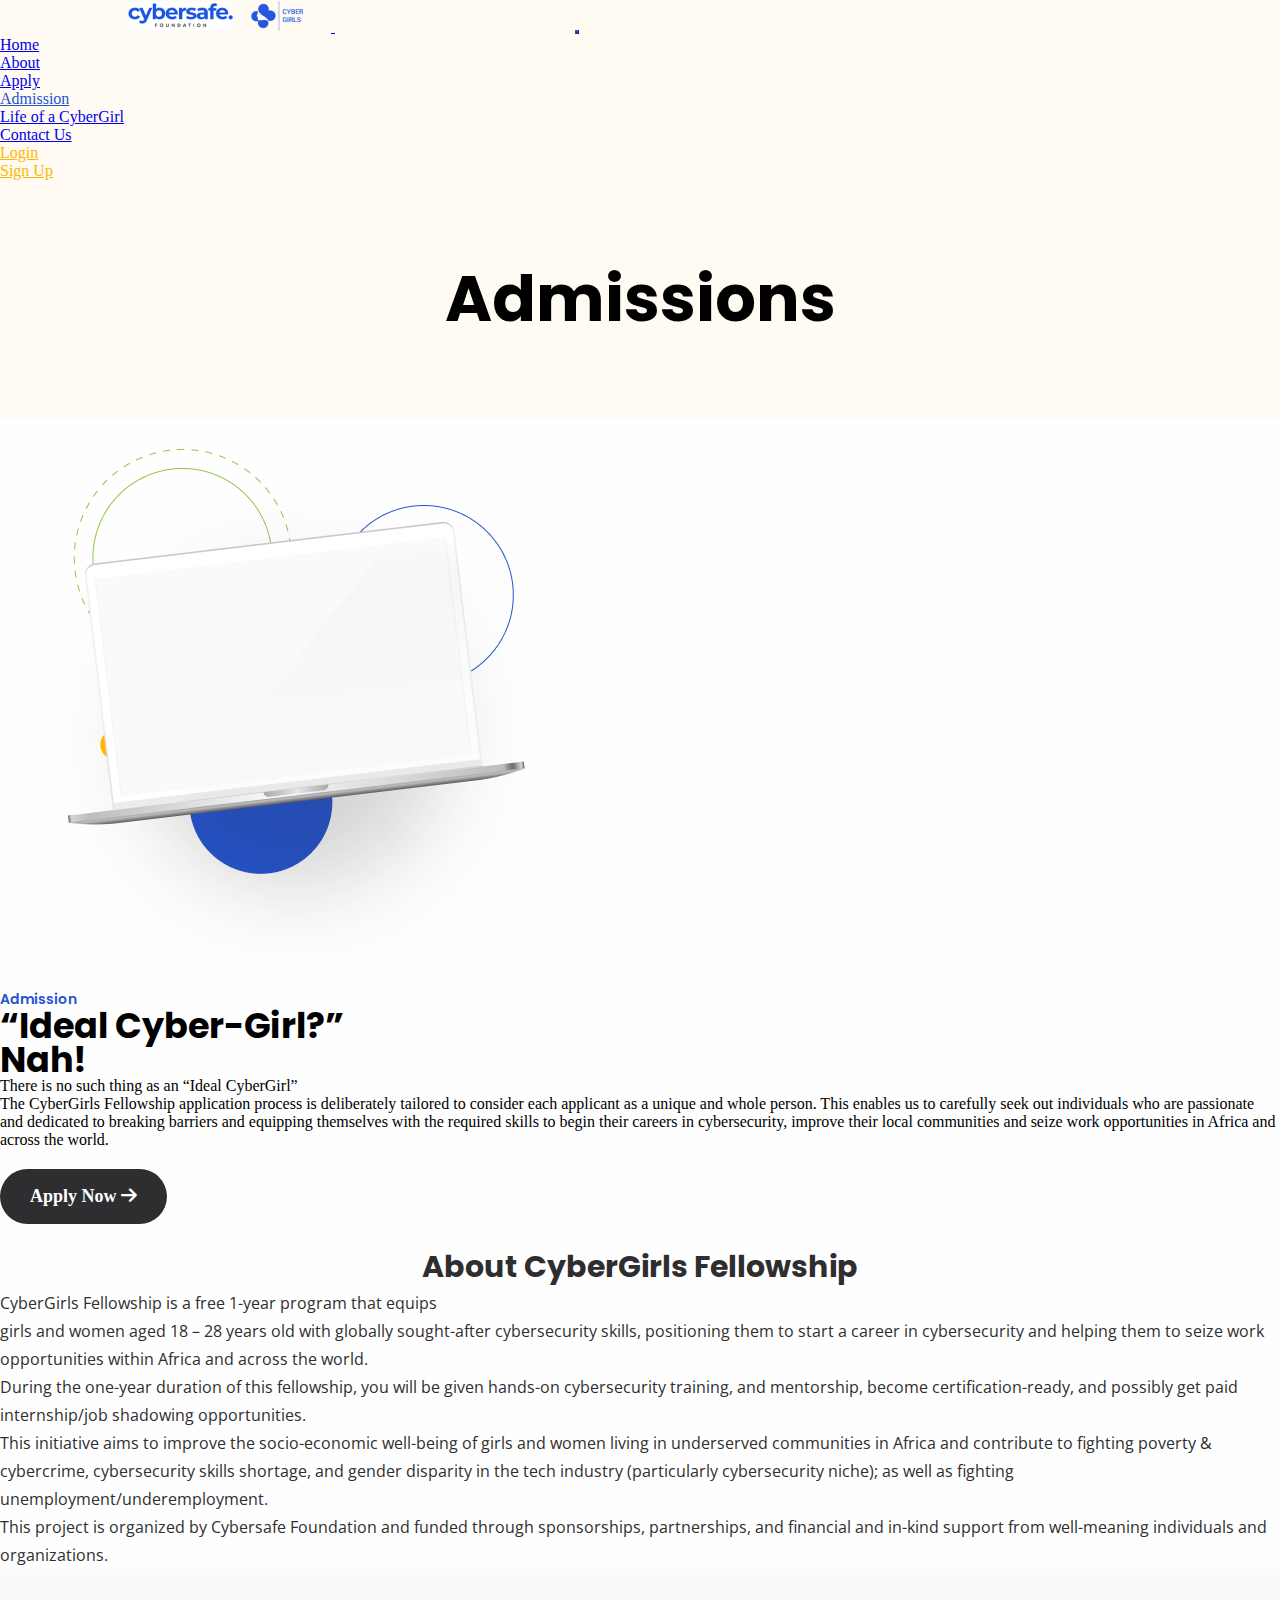
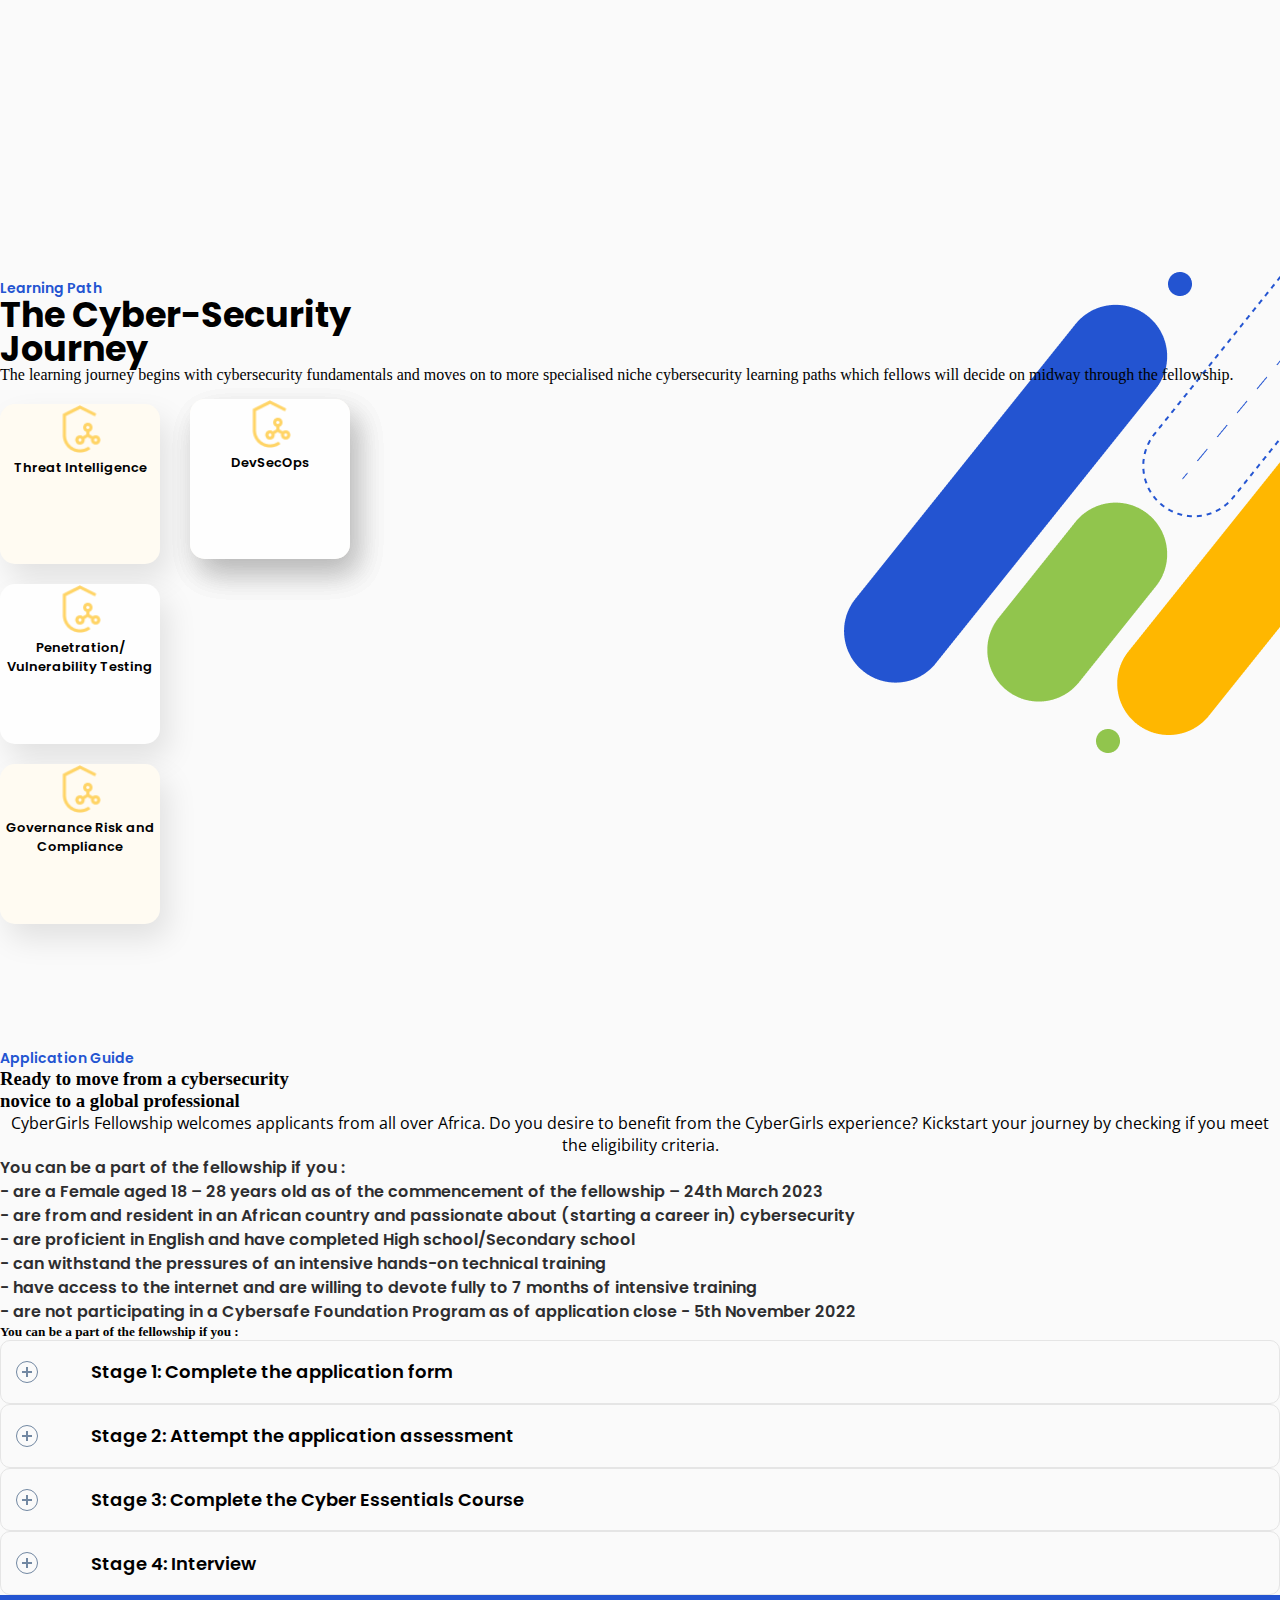
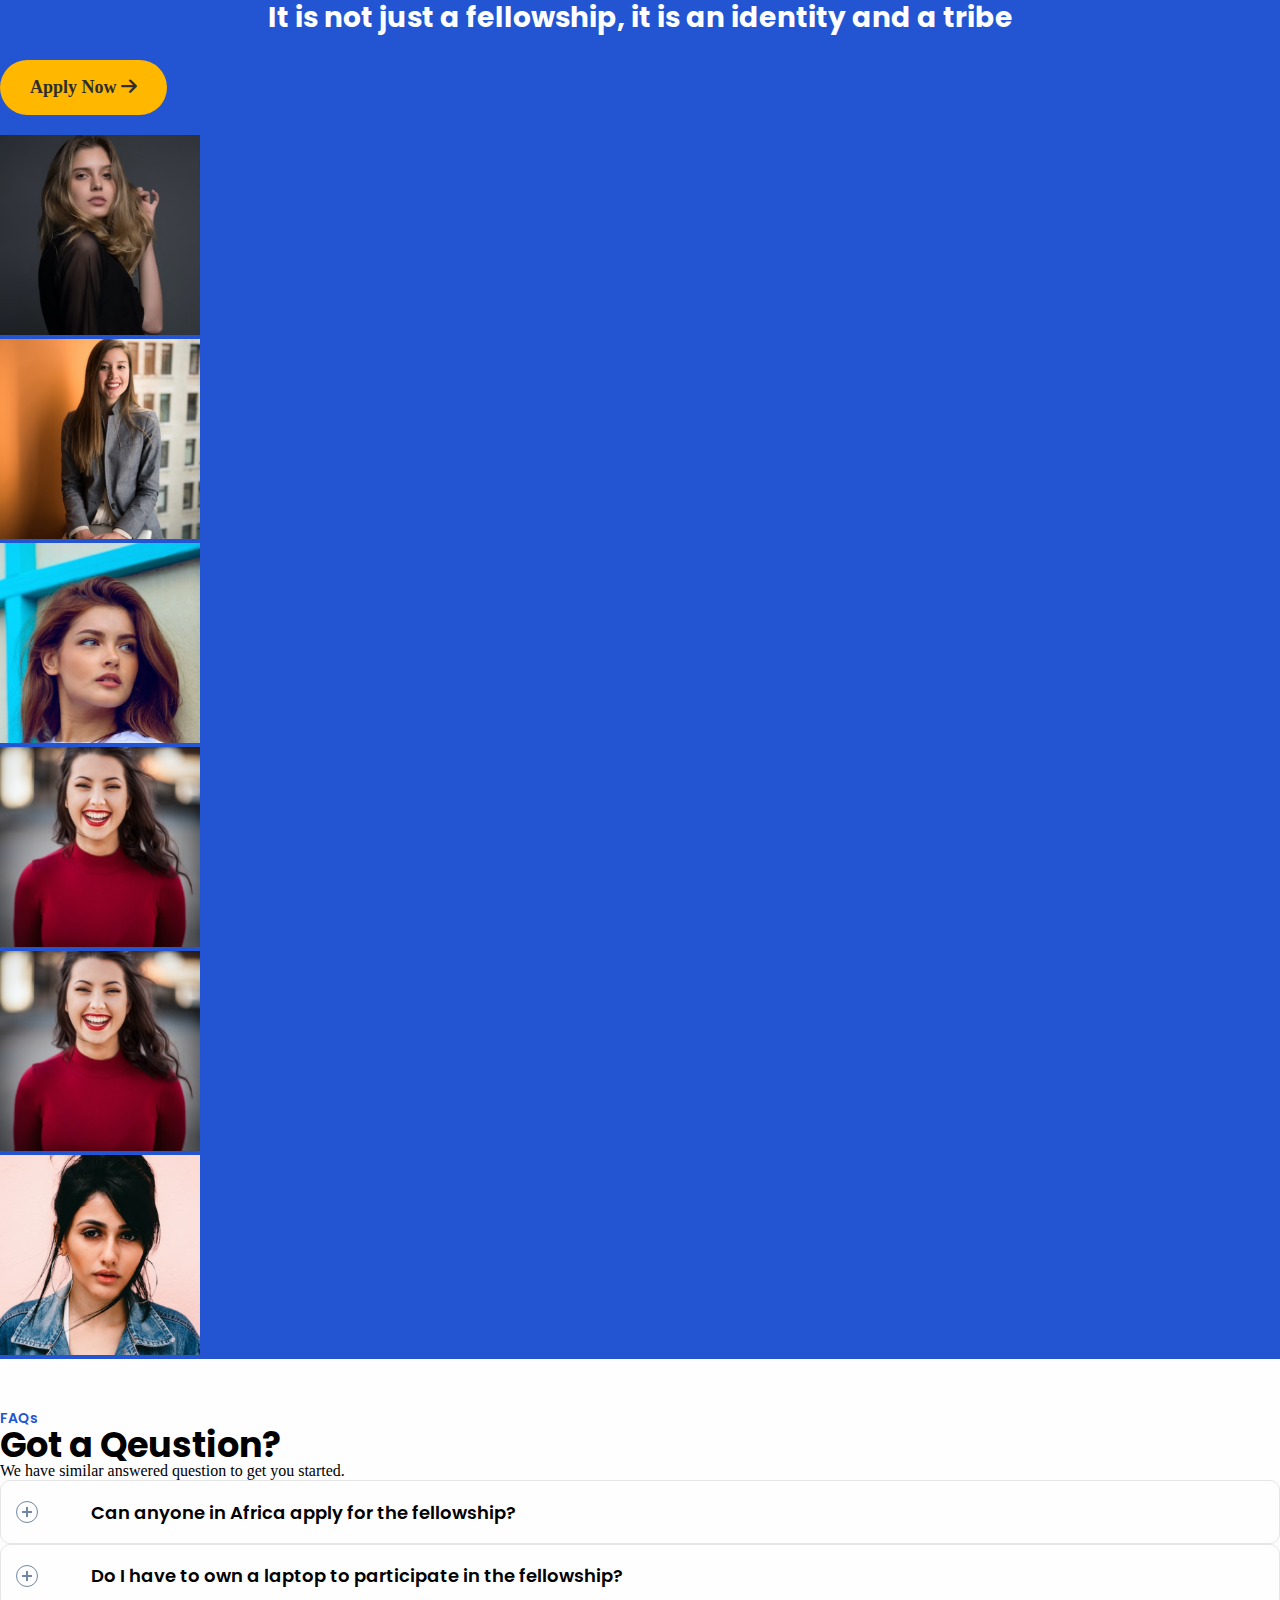
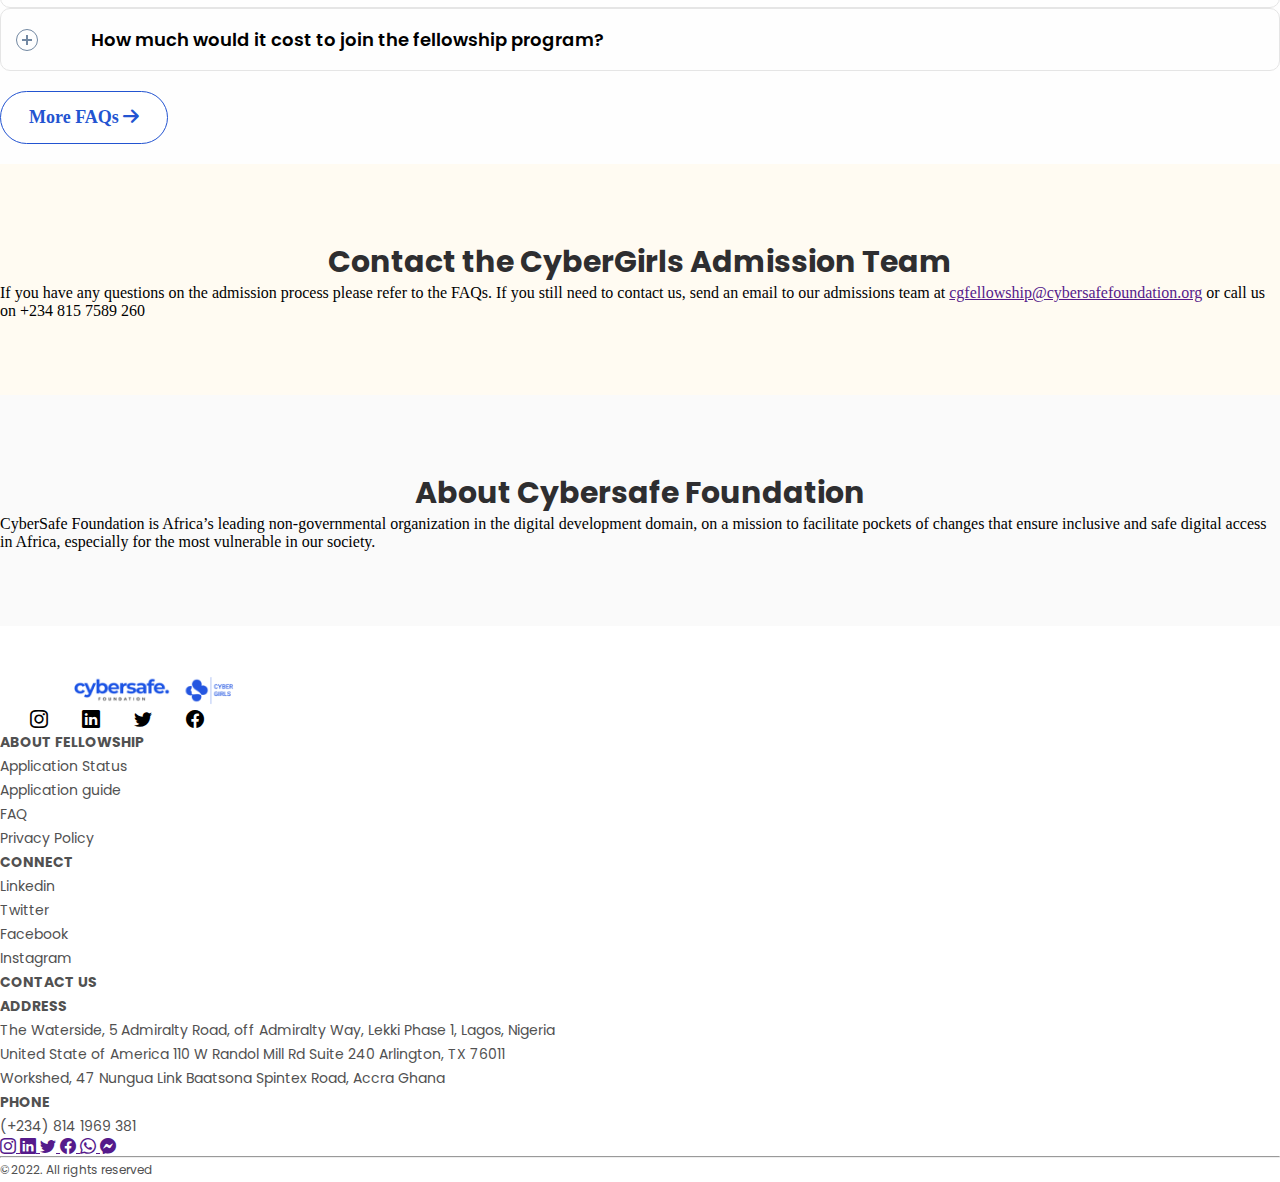
==== commit 4a798ae9: "commit2" ====
--- a/addmission.html
+++ b/addmission.html
@@ -417,84 +417,99 @@
             <div class="container-fluid text-center">
                 <div class="row justify-content-center align-items-center">
                     <div class="col-12 footer-header">
-                        <div class="row justify-content-lg-center align-items-center">
-                            <div class="col-lg-5 col-12 footer-logo ">
+                        <div class="row justify-content-lg-between align-items-center">
+                            <div class="col-lg-5 col-12 footer-logo pe-4">
                                 <img src="image/logo.png" class="img-fluid" alt="">
                             </div>
                             <div class="col-7  d-lg-block d-none social">
-                                <a href="">
+                                <a href=" https://instagram.com/cybersafehq">
                                     <i class="bi bi-instagram"></i>
                                 </a>
-                                <a href="">
+                                <a href=" https://linkedin.com/company/cybersafefoundation">
                                     <i class="bi bi-linkedin"></i>
                                 </a>
-                                <a href="">
+                                <a href=" ttps://twitter.com/cybersafehq">
                                     <i class="bi bi-twitter"></i>
                                 </a>
-                                <a href="">
+                                <a href=" https://facebook.com/cybersafefoundation">
                                     <i class="bi bi-facebook"></i>
                                 </a>
-                                <a href="">
-                                    <i class="bi bi-messenger"></i>
-                                </a>
-                                <a href="">
-                                    <i class="bi bi-whatsapp"></i>
-                                </a>
                             </div>
                         </div>
                         <div class="col-12 text-start mt-5  footer-body">
                             <div class="row  footer-list">
-                                <div class="col-lg-3 col-6 first-col">
+                                <div class="col-lg-3 col-6 first-col ">
                                     <ul>
                                         <li>
-                                            <h5>General</h5>
+                                            <h5>About Fellowship</h5>
                                         </li>
                                         <li class="mt-2">
                                             <a href="">
-                                                Terms & Conditions
+                                                Application Status
                                             </a>
                                         </li>
                                         <li class="mt-2">
-                                            <a href="">About Us</a>
+                                            <a href="">Application guide</a>
+                                        </li>
+                                        <li class="mt-2">
+                                            <a href="faqs.html">FAQ</a>
                                         </li>
                                         <li class="mt-2">
                                             <a href="">Privacy Policy</a>
                                         </li>
-                                        <li class="mt-2">
-                                            <a href="">FAQ</a>
+                                    </ul>
+                                </div>
+                                <div class="col-lg-3 col-3 d-lg-block d-none text-start ">
+                                    <ul>
+                                        <li>
+                                            <h5>Connect</h5>
+                                        </li>
+                                        <li class="mt-2">
+                                            <a href="https://linkedin.com/company/cybersafefoundation">
+                                                Linkedin
+                                            </a>
+                                        </li>
+                                        <li class="mt-2">
+                                            <a href=" https://twitter.com/cybersafehq">Twitter</a>
+                                        </li>
+                                        <li class="mt-2">
+                                            <a href=" https://facebook.com/cybersafefoundation">Facebook</a>
+                                        </li>
+                                        <li class="mt-2">
+                                            <a href=" https://instagram.com/cybersafehq">Instagram</a>
                                         </li>
                                     </ul>
                                 </div>
                                 <div class="col-lg-3 col-6">
                                     <ul>
                                         <li>
-                                            <h5>Resources</h5>
+                                            <h5>Contact Us</h5>
+                                        </li>
+                                        <li>
+                                            <h5>Address</h5>
+                                        </li>
+                                        <li class="mt-2">
+                                            <a href="#">
+                                                The Waterside, 5 Admiralty Road, off Admiralty Way, Lekki Phase 1, Lagos, Nigeria
+                                            </a>
                                         </li>
                                         <li class="mt-2">
                                             <a href="">
-                                                Developer Docs
+                                                United State of America 110 W Randol Mill Rd Suite 240 Arlington, TX 76011
                                             </a>
                                         </li>
-                                    </ul>
-                                </div>
-                                <div class="col-3 d-lg-block d-none text-start ">
-                                    <ul>
+                                        <li class="mt-2">
+                                            <a href="">
+                                                Workshed, 47 Nungua Link Baatsona Spintex Road, Accra Ghana
+                                            </a>
+                                        </li>
                                         <li>
-                                            <h5>Folllow us</h5>
+                                            <h5>Phone</h5>
                                         </li>
                                         <li class="mt-2">
                                             <a href="">
-                                                Linkedin
+                                                (+234) 814 1969 381
                                             </a>
-                                        </li>
-                                        <li class="mt-2">
-                                            <a href="">Twitter</a>
-                                        </li>
-                                        <li class="mt-2">
-                                            <a href="">Facebook</a>
-                                        </li>
-                                        <li class="mt-2">
-                                            <a href="">Instagram</a>
                                         </li>
                                     </ul>
                                 </div>
--- a/css/index.css
+++ b/css/index.css
@@ -222,7 +222,7 @@
 .copy-right {
   font-family: "Poppins", sans-serif;
   font-style: normal;
-  font-size: 16px;
+  font-size: 14px;
   color: #515151;
   line-height: 24px;
 }
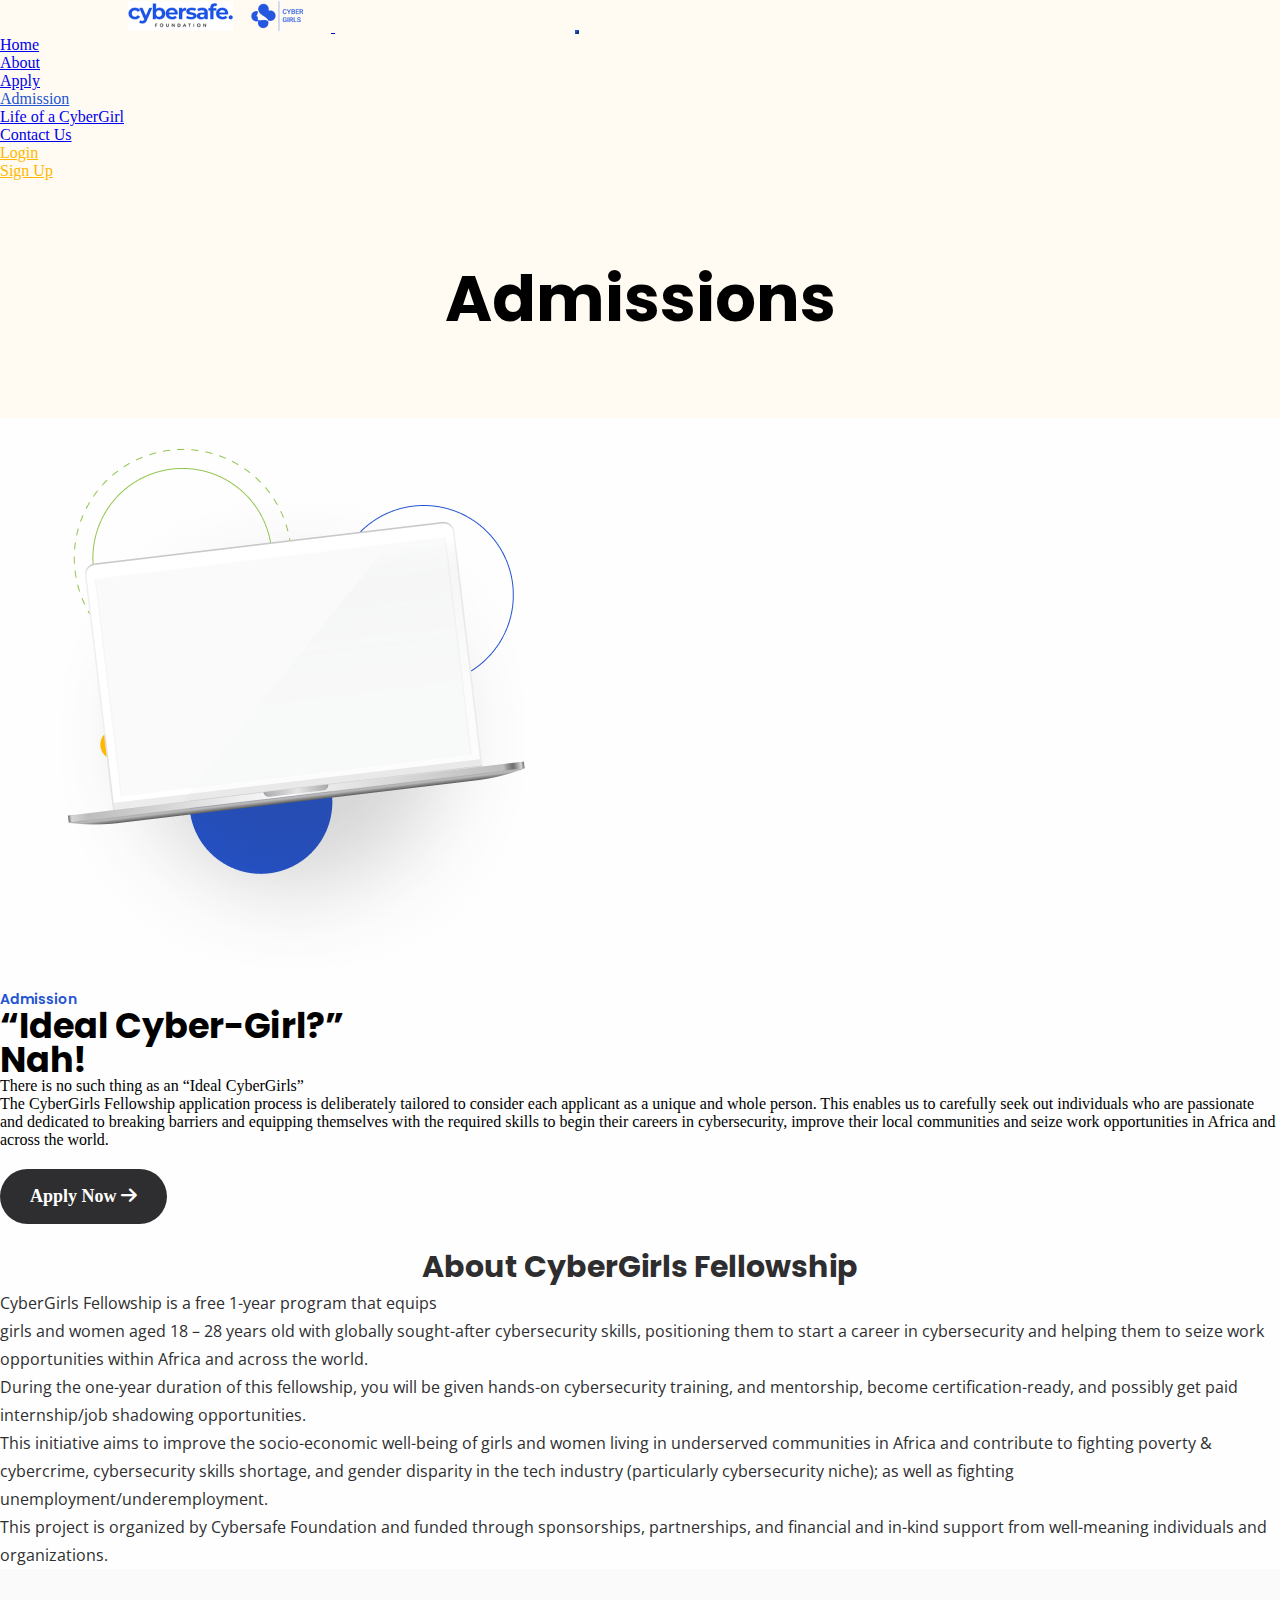
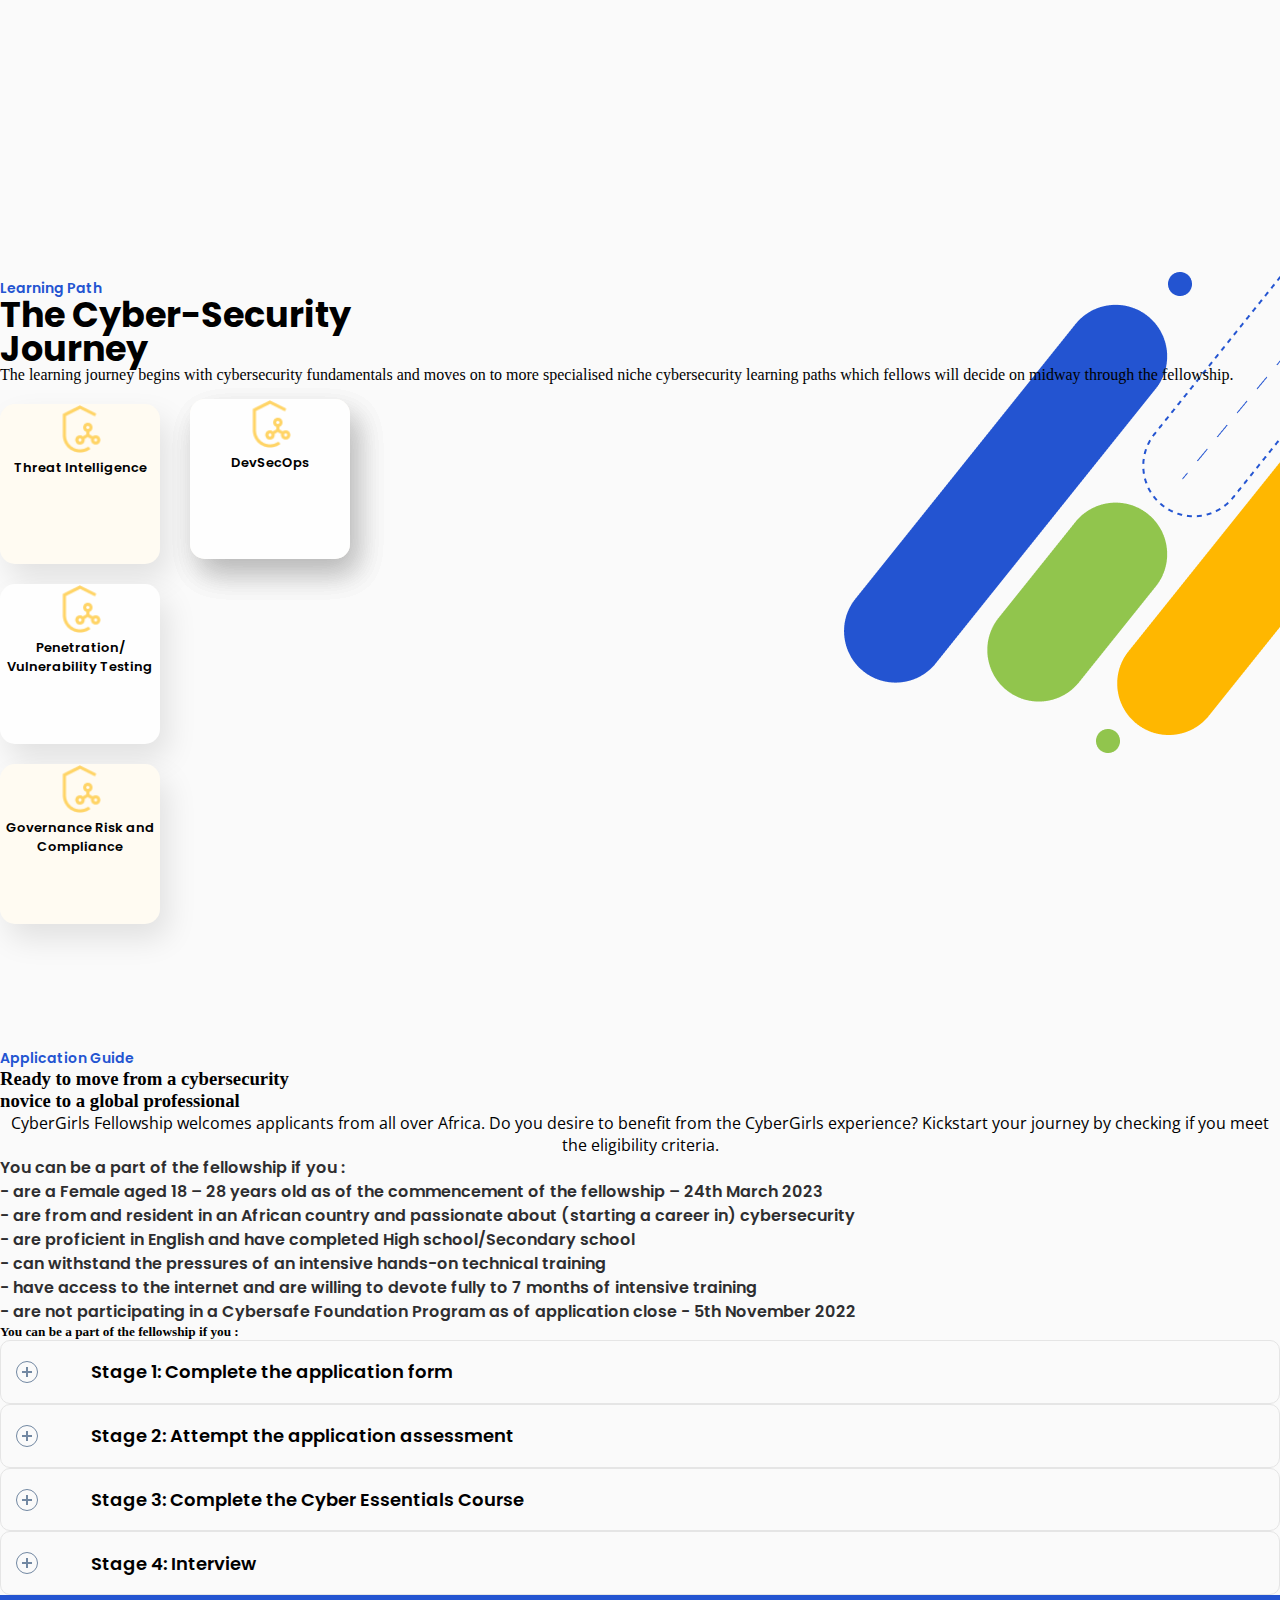
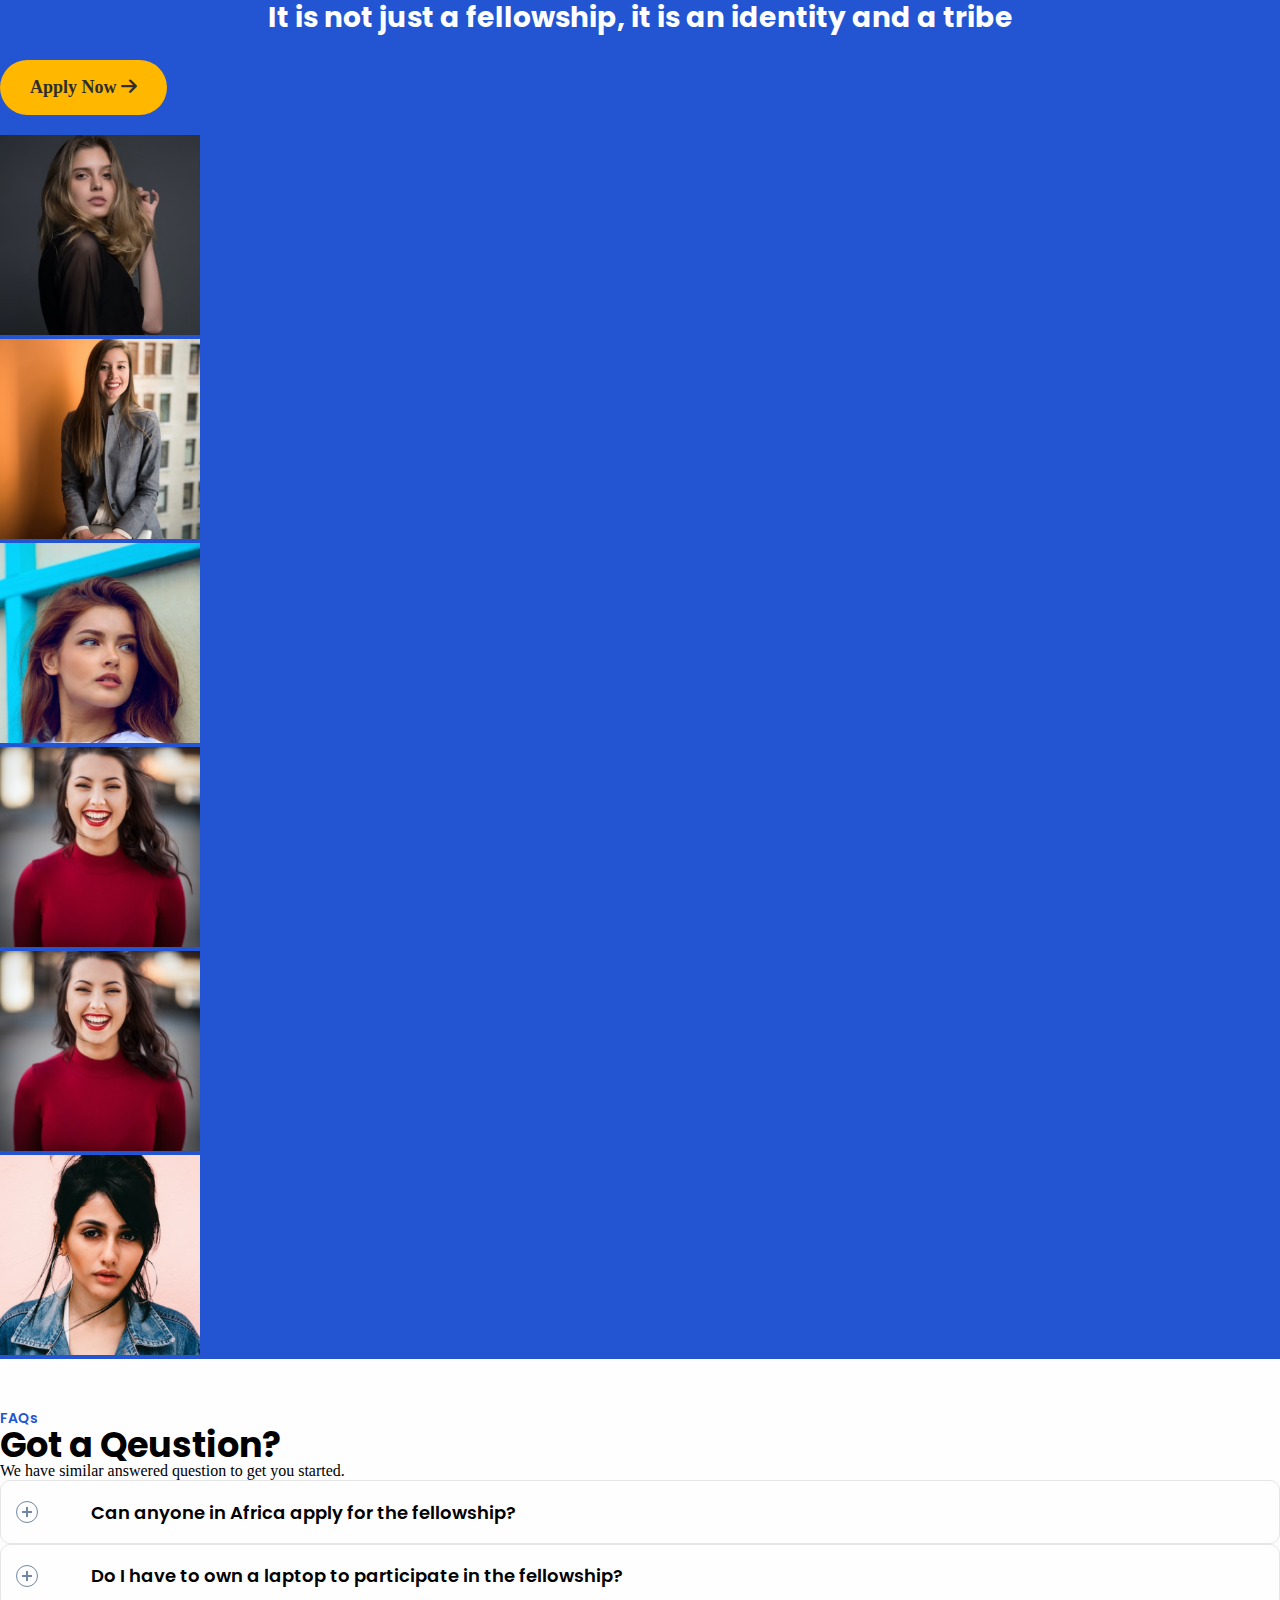
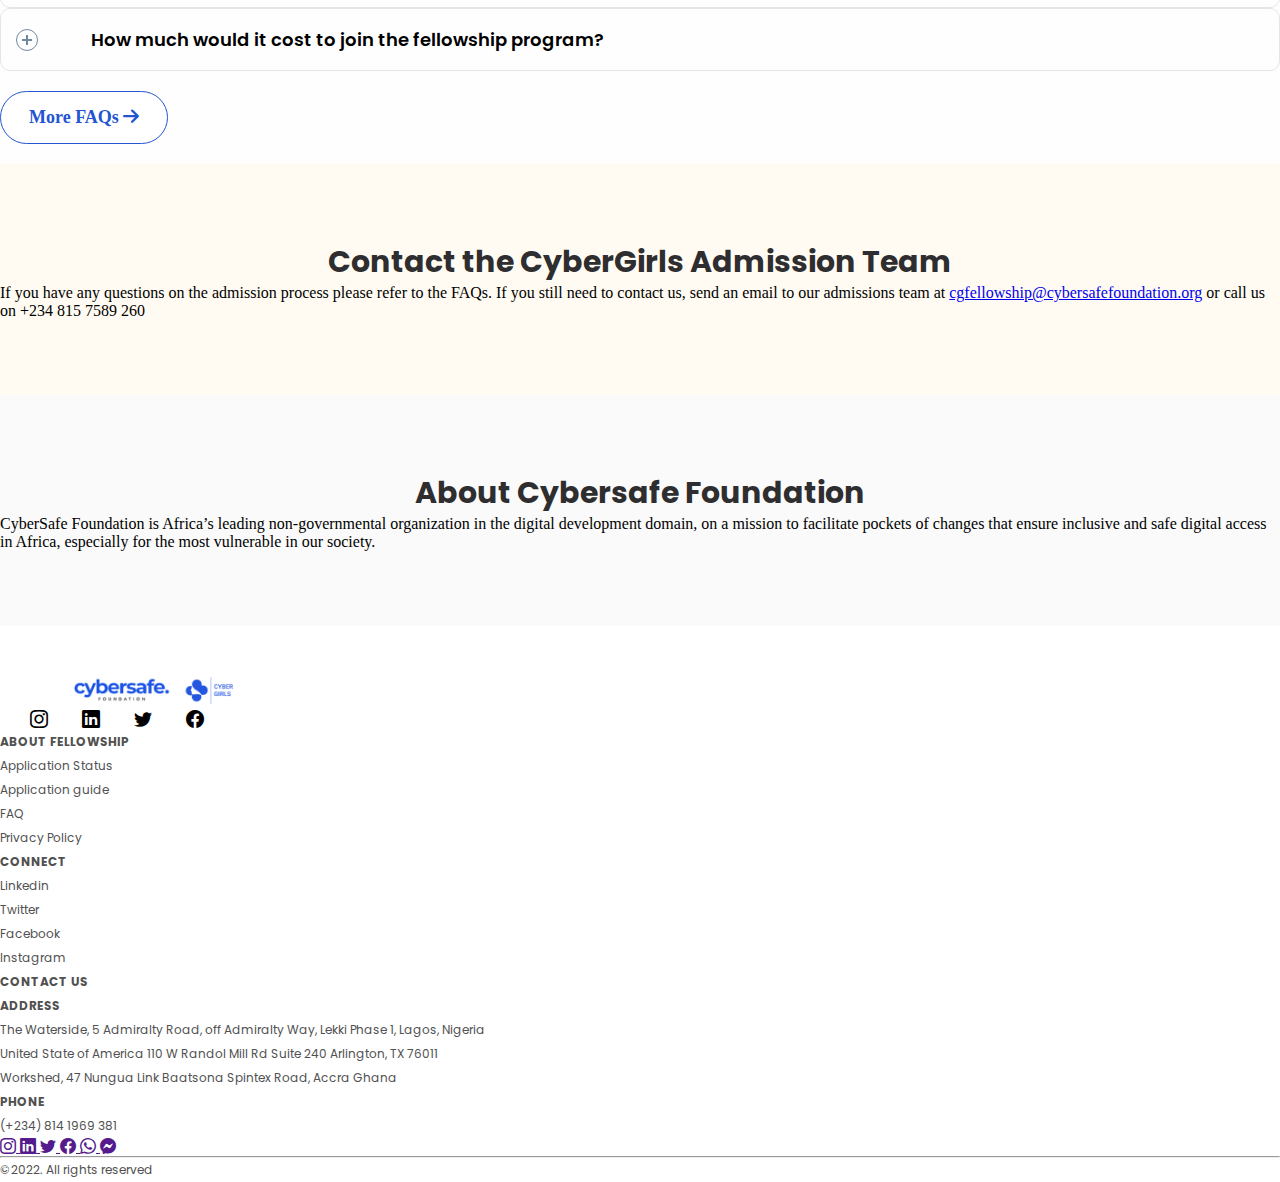
==== commit e2ac6562: "commit4" ====
--- a/addmission.html
+++ b/addmission.html
@@ -87,7 +87,7 @@
                             </h3>
                         </div>
                         <div class="mt-2">
-                            <p>There is no such thing as an “Ideal CyberGirl”</p>
+                            <p>There is no such thing as an “Ideal CyberGirls”</p>
                             <p>
                                 The CyberGirls Fellowship application process is deliberately tailored to consider each applicant as a unique and whole person. This enables us to carefully seek out individuals who are passionate and dedicated to breaking barriers and equipping themselves with the required skills to begin their careers in cybersecurity, improve their local communities and seize work opportunities in Africa and across the world.
                             </p>
@@ -395,7 +395,7 @@
                 <div class="container">
                     <p>
                         If you have any questions on the admission process please refer to the FAQs. If you still need to contact us, send an email to our admissions team at
-                        <a href="">cgfellowship@cybersafefoundation.org</a>
+                        <a href="cgfellowship@cybersafefoundation.org">cgfellowship@cybersafefoundation.org</a>
                         or call us on +234 815 7589 260
                     </p>
                 </div>
--- a/css/index.css
+++ b/css/index.css
@@ -111,7 +111,7 @@
   font-family: "Poppins", sans-serif;
   font-style: normal;
   font-weight: 600;
-  font-size: 16px;
+  font-size: 14px;
   line-height: 22px;
 }
 
@@ -222,7 +222,7 @@
 .copy-right {
   font-family: "Poppins", sans-serif;
   font-style: normal;
-  font-size: 14px;
+  font-size: 12px;
   color: #515151;
   line-height: 24px;
 }
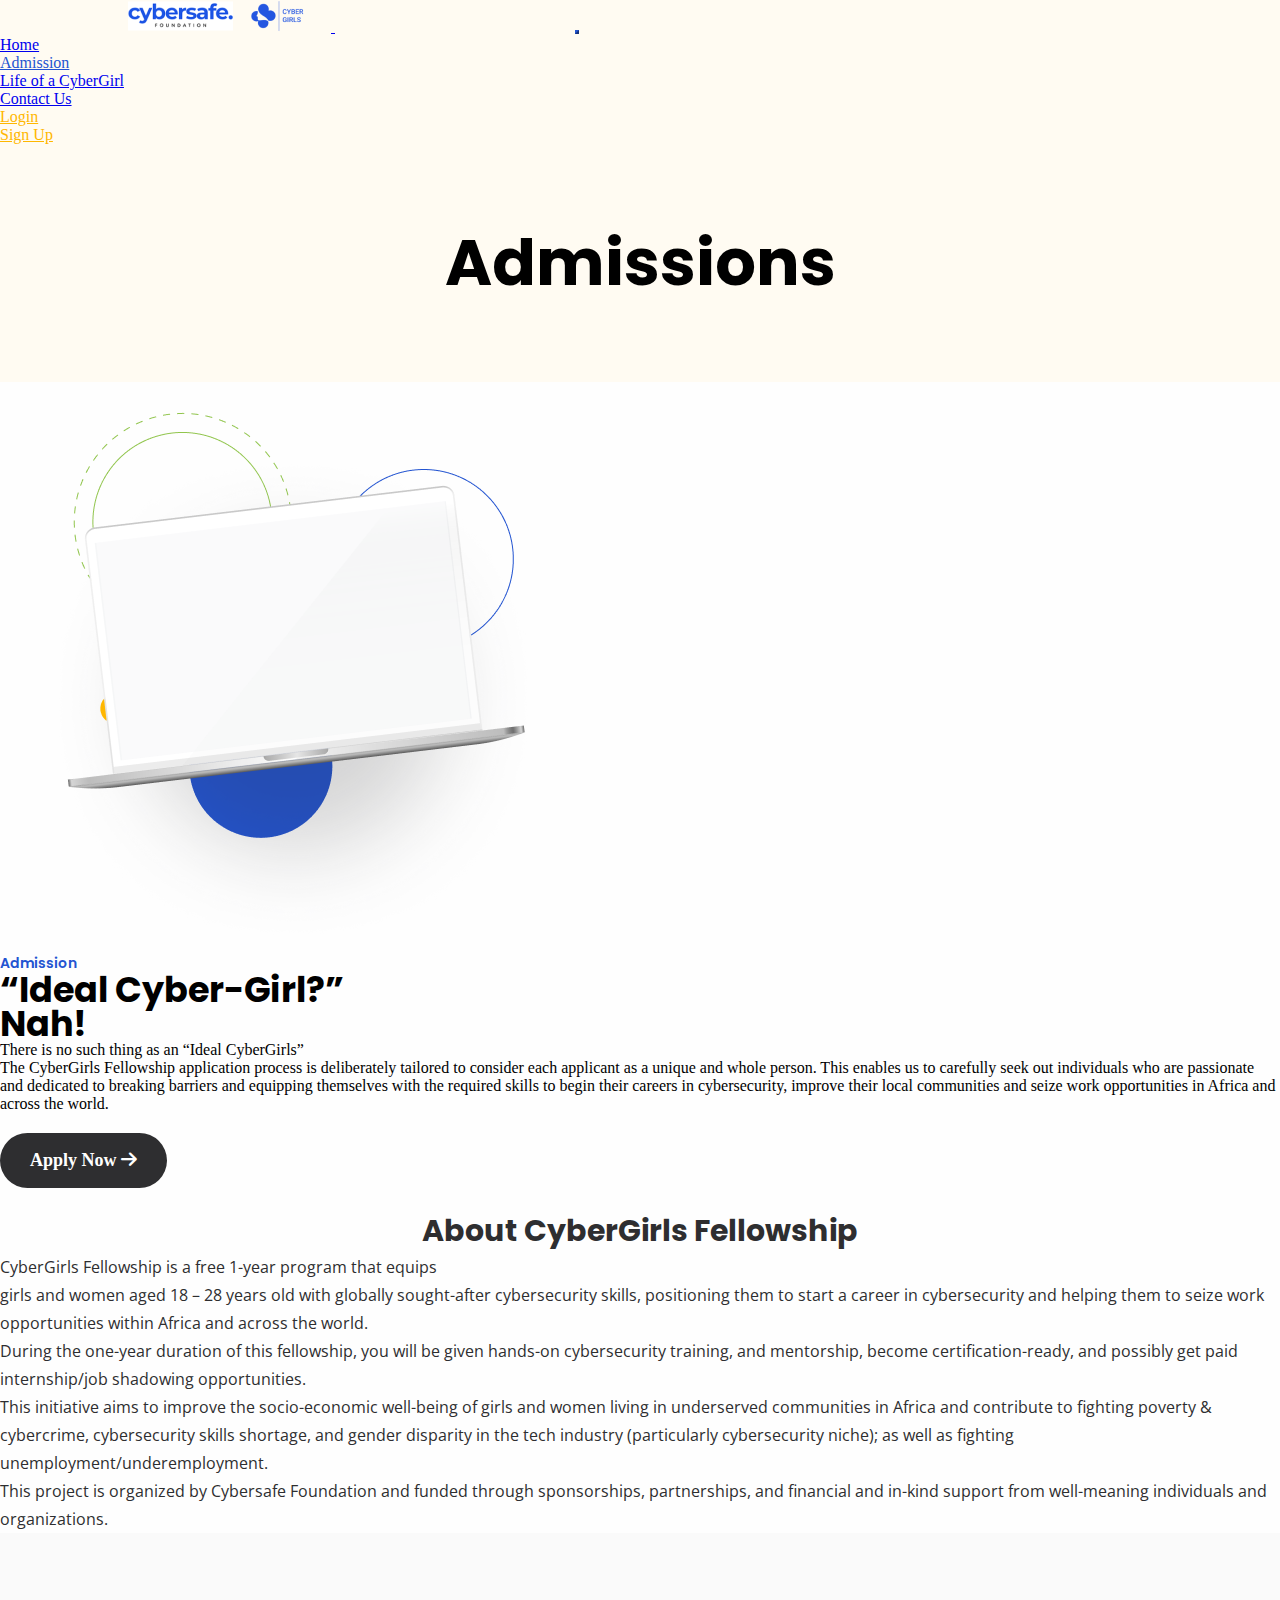
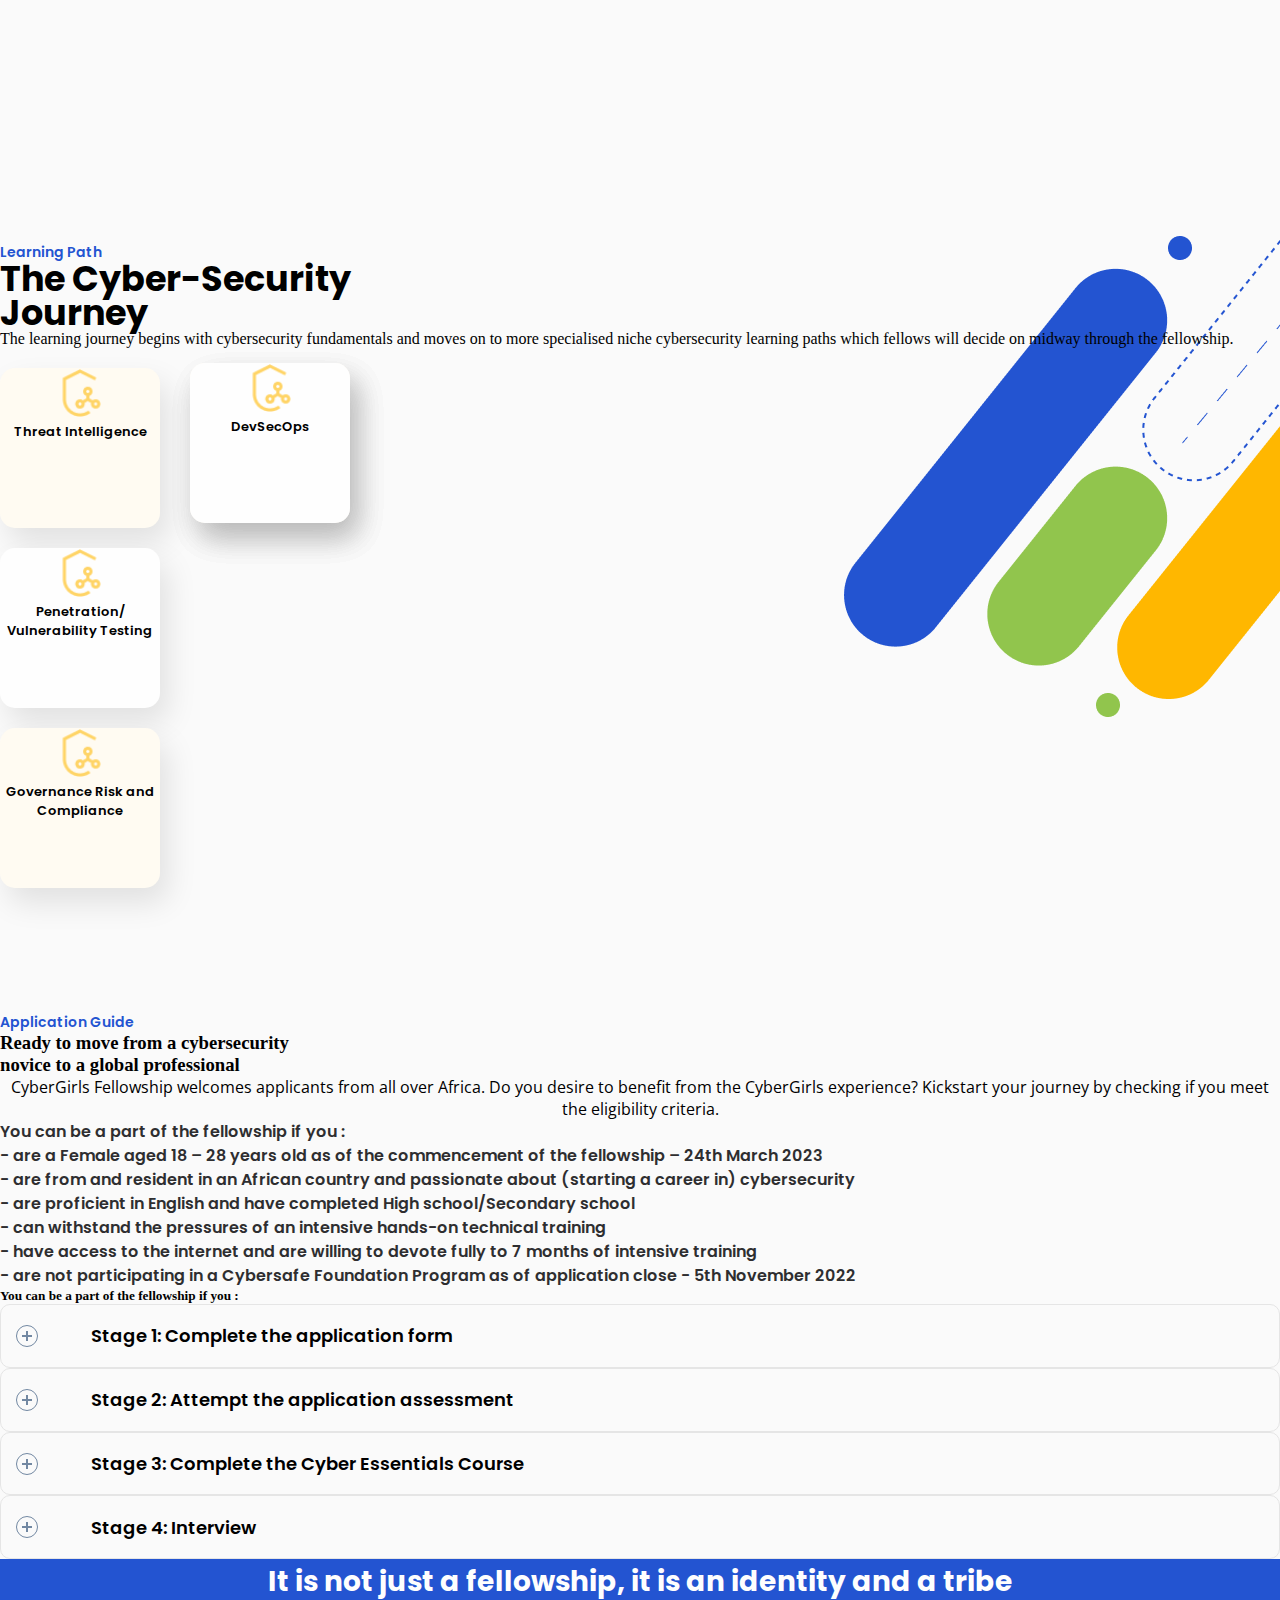
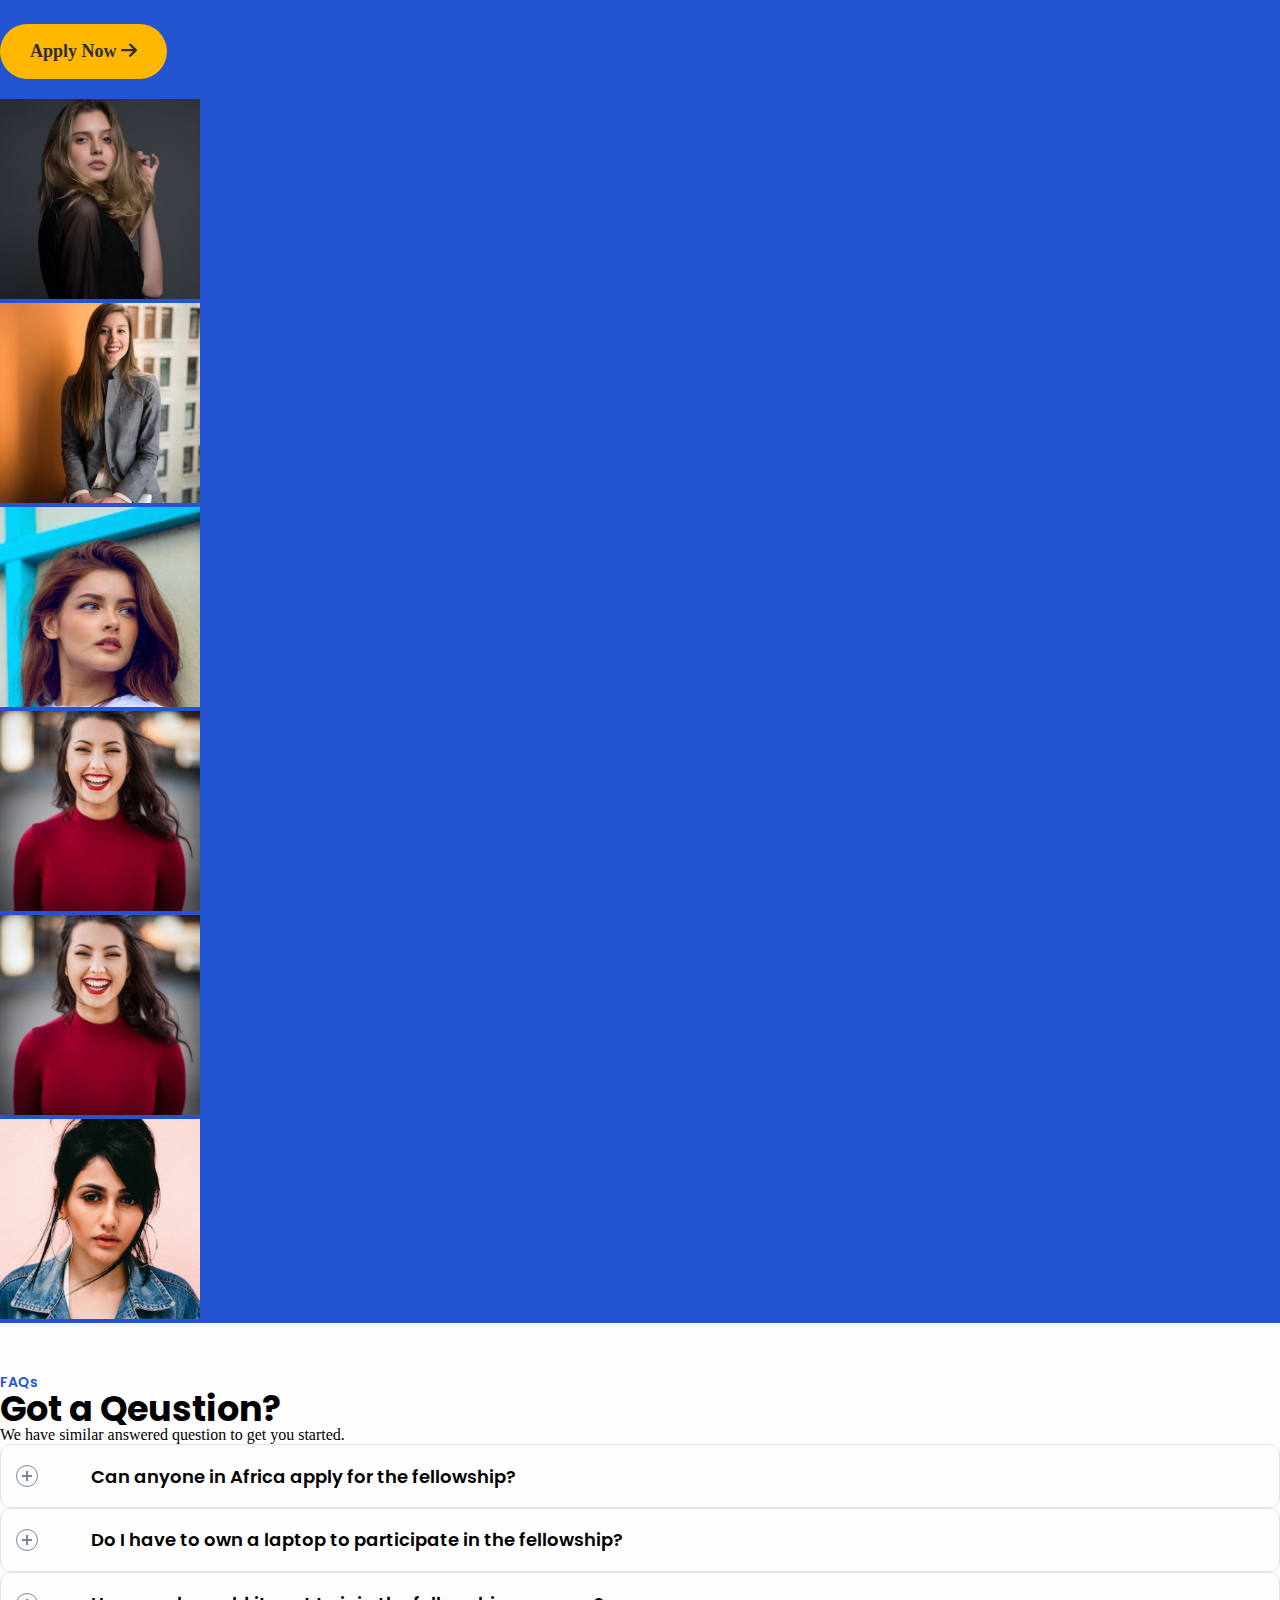
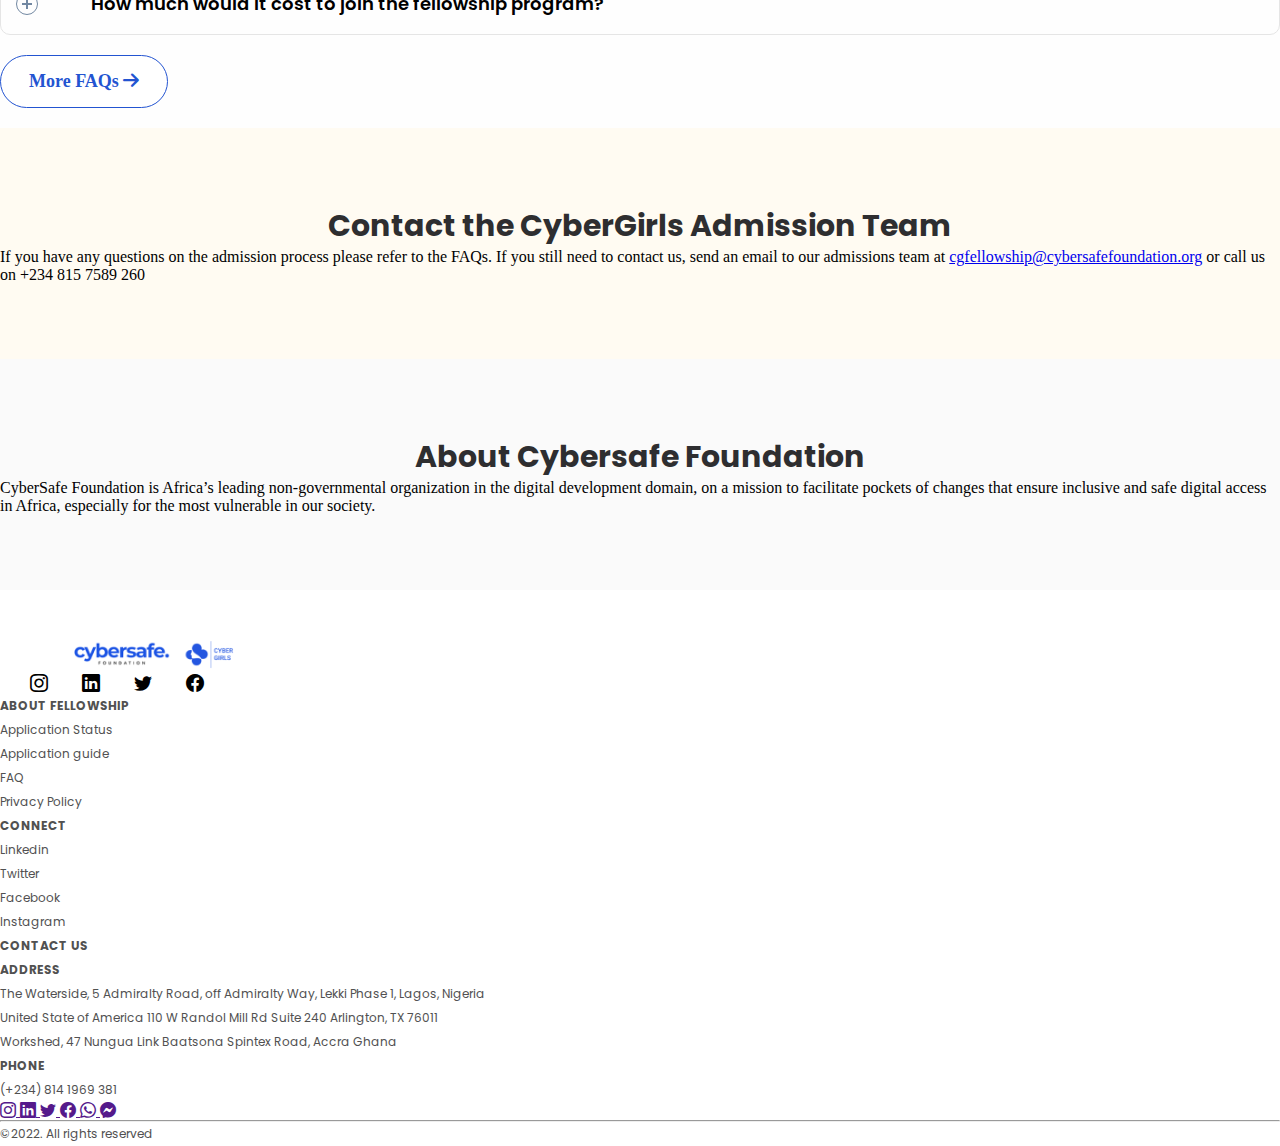
==== commit 06fc08ad: "commit" ====
--- a/addmission.html
+++ b/addmission.html
@@ -38,12 +38,6 @@
                         <li class="nav-item pe-1 ">
                             <a class="nav-link" aria-current="page" href="index.html">Home</a>
                         </li>
-                        <li class="nav-item pe-1">
-                            <a class="nav-link" href="#">About</a>
-                        </li>
-                        <li class="nav-item pe-1">
-                            <a class="nav-link " href="form.html" tabindex="-1" aria-disabled="true">Apply</a>
-                        </li>
                         <li class="nav-item pe-1 ">
                             <a class="nav-link actives " href="addmission.html" tabindex="-1" aria-disabled="true">Admission</a>
                         </li>
@@ -93,7 +87,7 @@
                             </p>
                         </div>
                         <div class="addmission-button">
-                            <a href="#" class="tertiary-button">
+                            <a href="form.html" class="tertiary-button">
                                 Apply Now
                                 <i class="fa-solid fa-arrow-right ms-2"></i>
                             </a>
@@ -102,7 +96,7 @@
                 </div>
             </div>
         </section>
-        <section class="about-cb-girl p-5">
+        <section class="about-cb-girl p-lg-5 p-0">
             <div class="container">
                 <div class="header text-center real-header ">
                     <h4>About CyberGirls Fellowship</h4>
@@ -111,7 +105,7 @@
                     <div class="col-lg-5 col-12">
                         <p>
                             CyberGirls Fellowship is a free 1-year program that equips
-                            <br>
+                            <br class="d-lg-block d-none">
                             girls
                             
                             and women aged 18 – 28 years old with globally sought-after cybersecurity skills, positioning them to start a career in cybersecurity and helping them to seize work opportunities within Africa and across the world.
--- a/css/admission.css
+++ b/css/admission.css
@@ -108,4 +108,7 @@
     height: 120px;
     object-fit: contain;
   }
+  .real-header h4 {
+    font-size: 20px;
+  }
 }
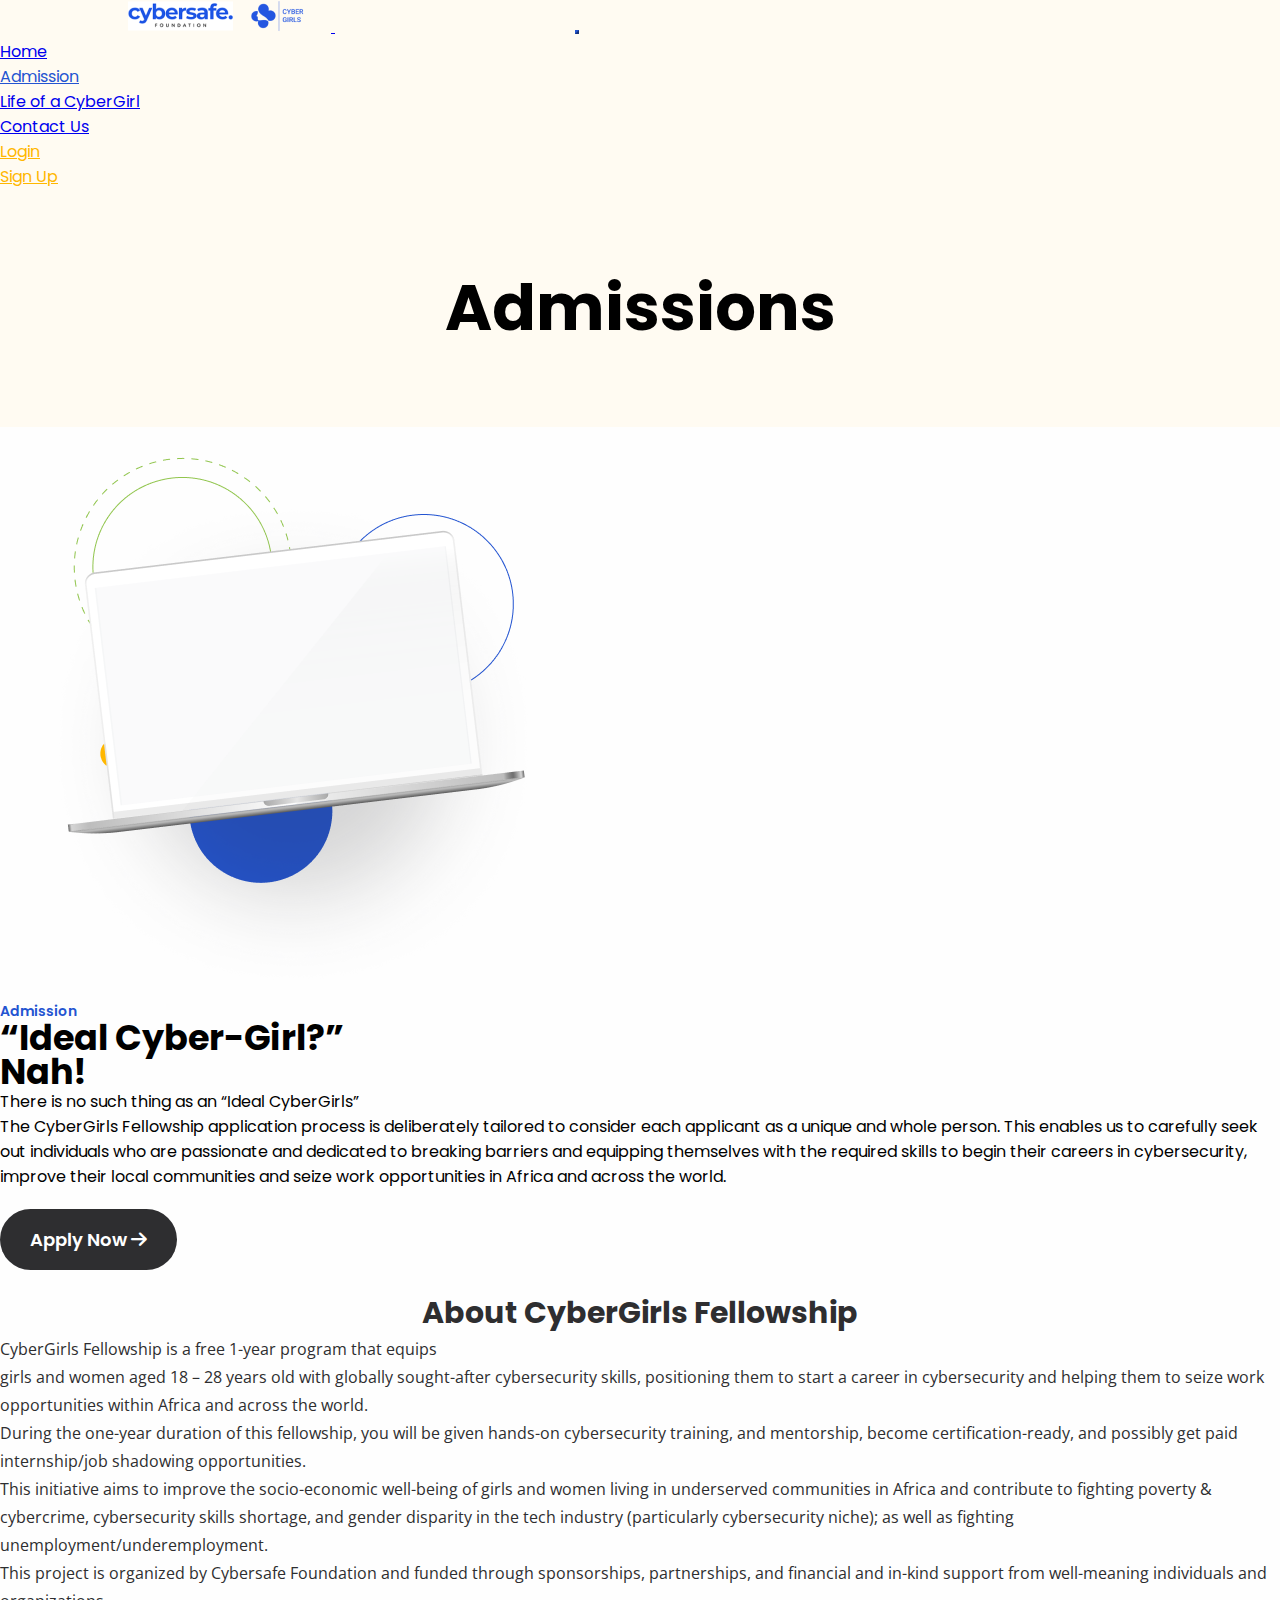
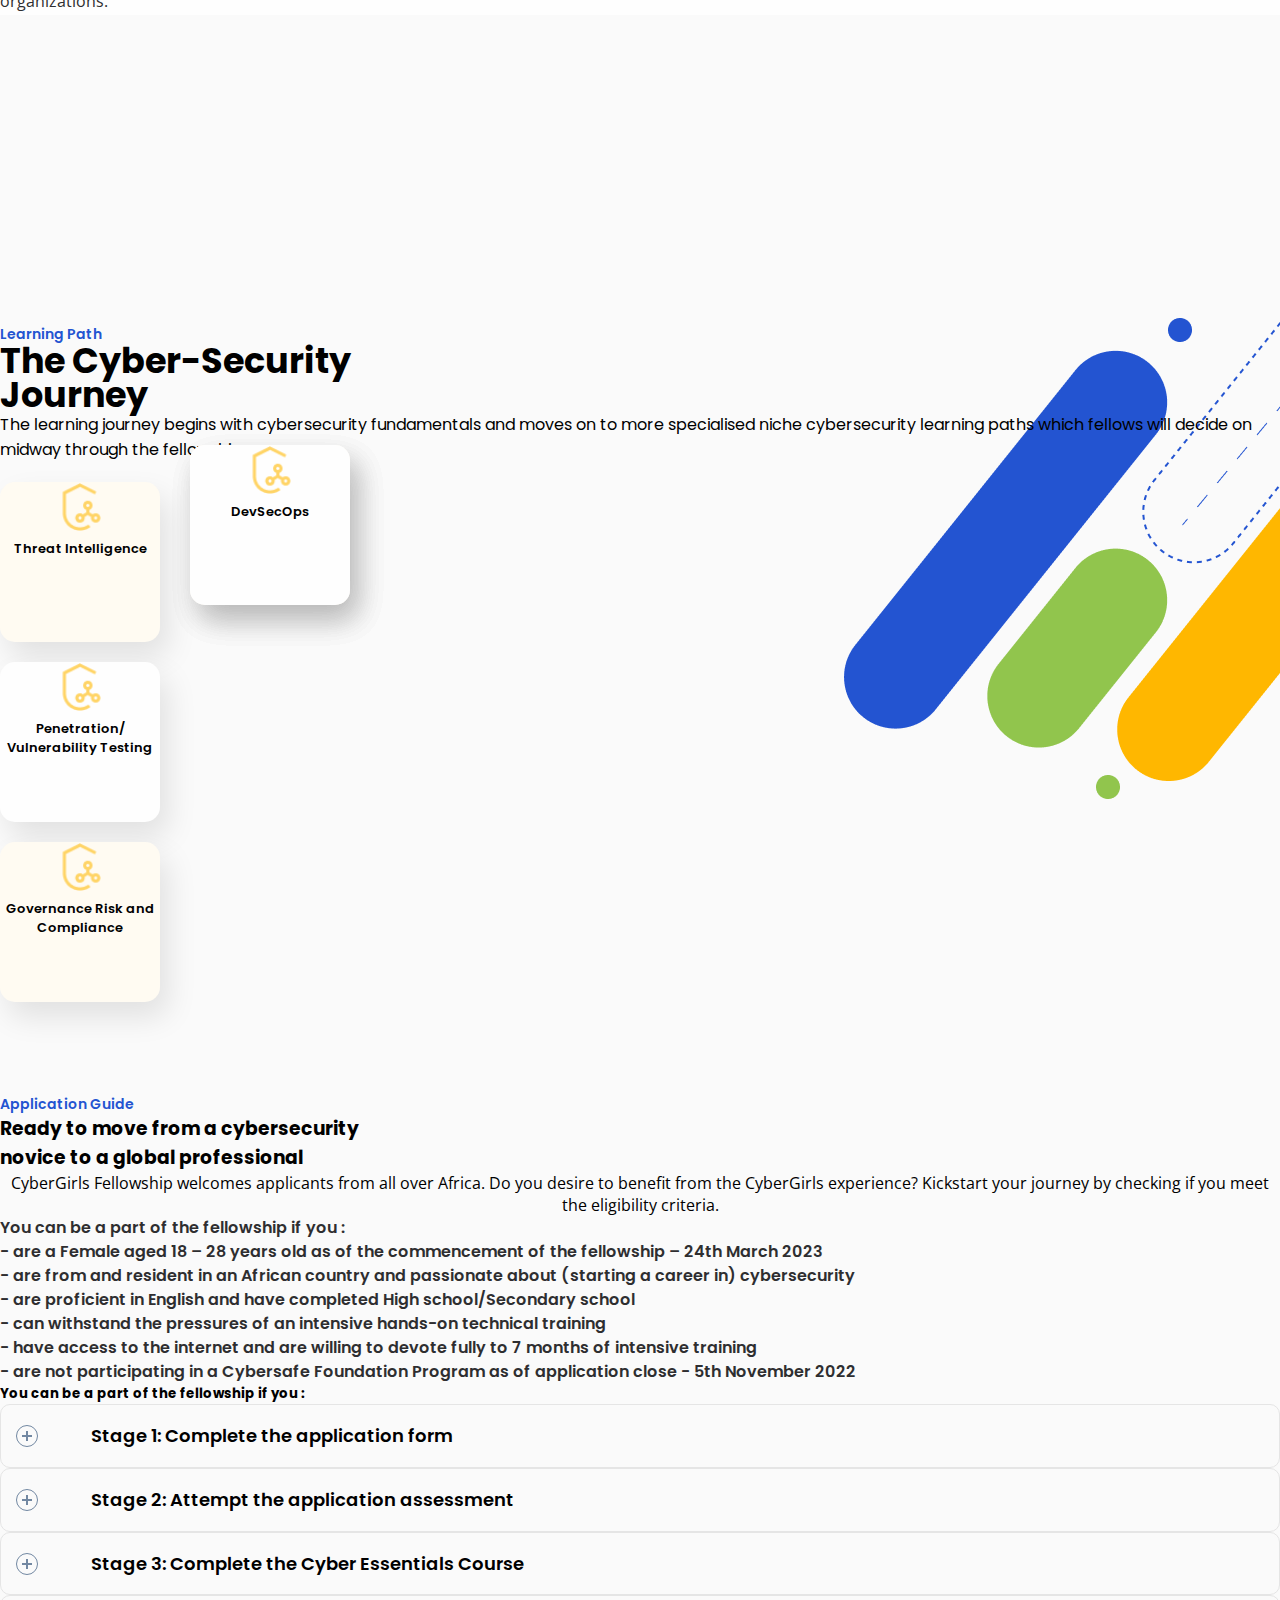
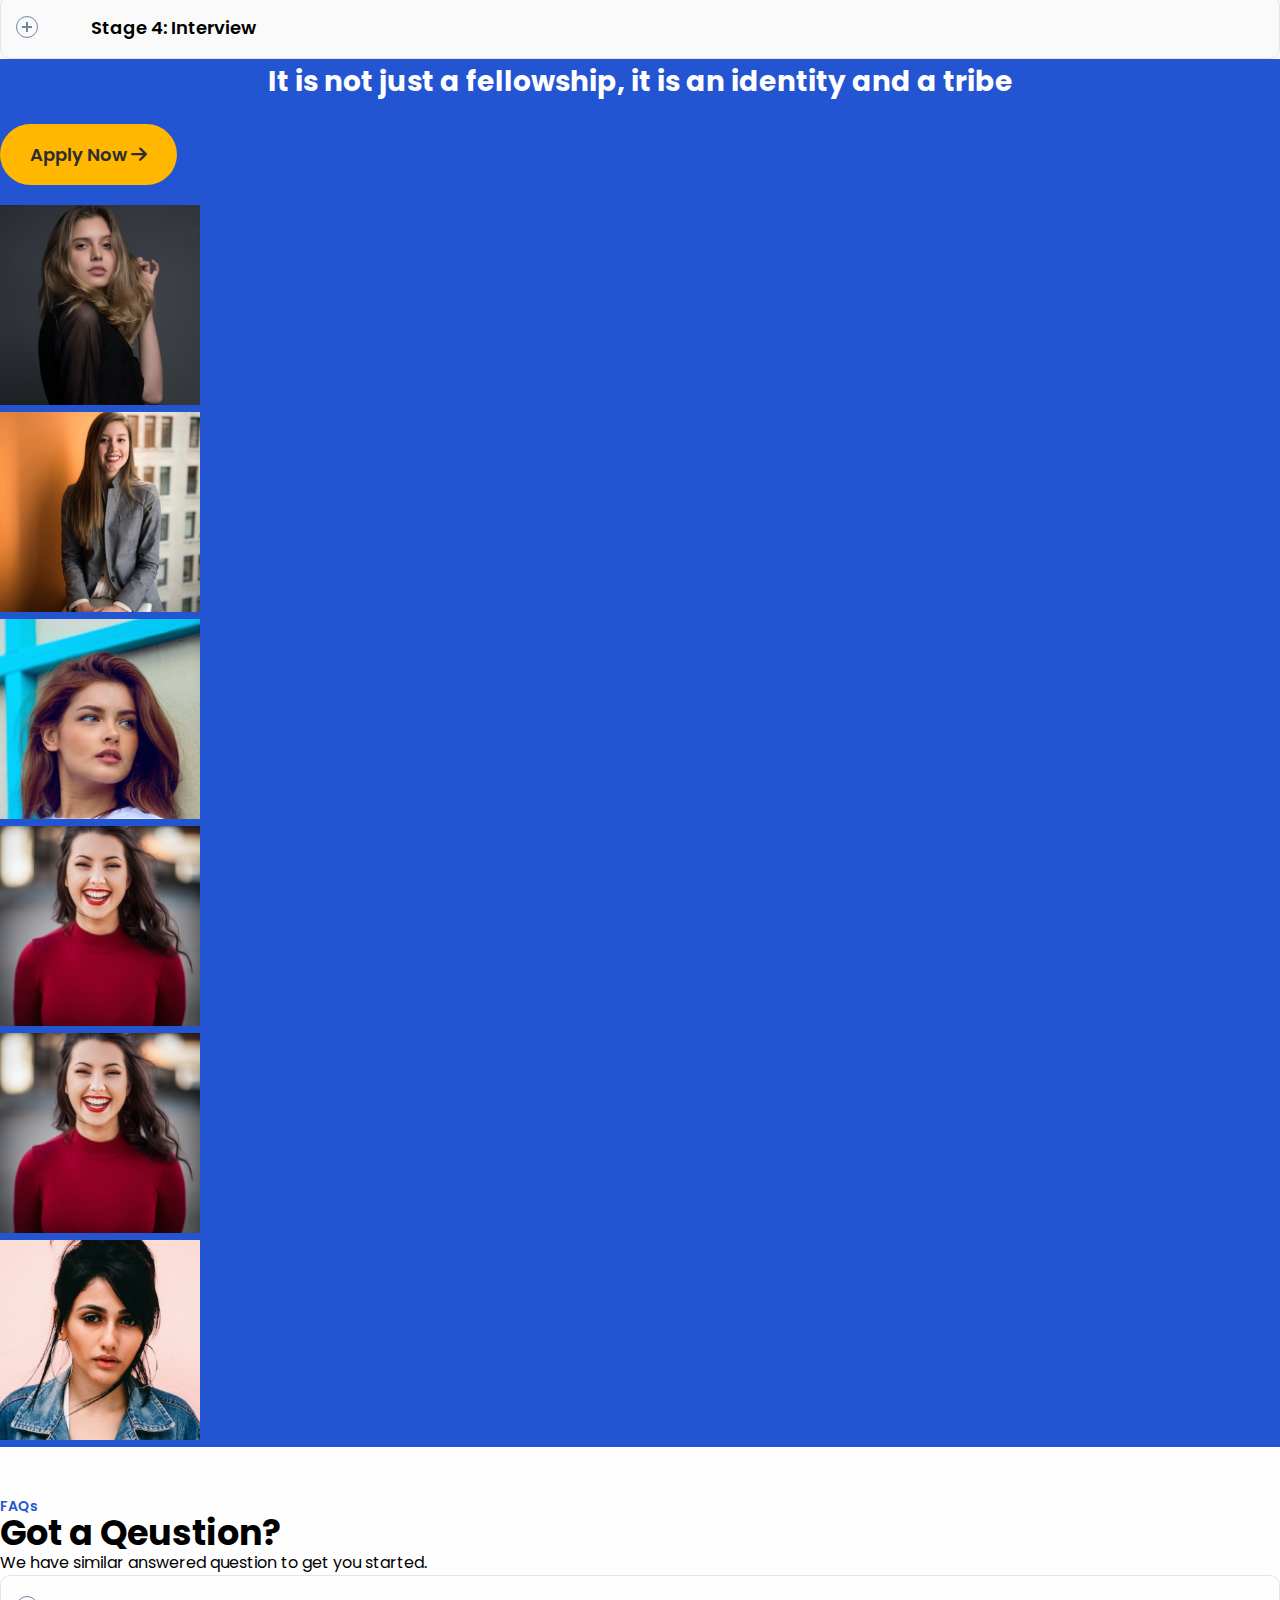
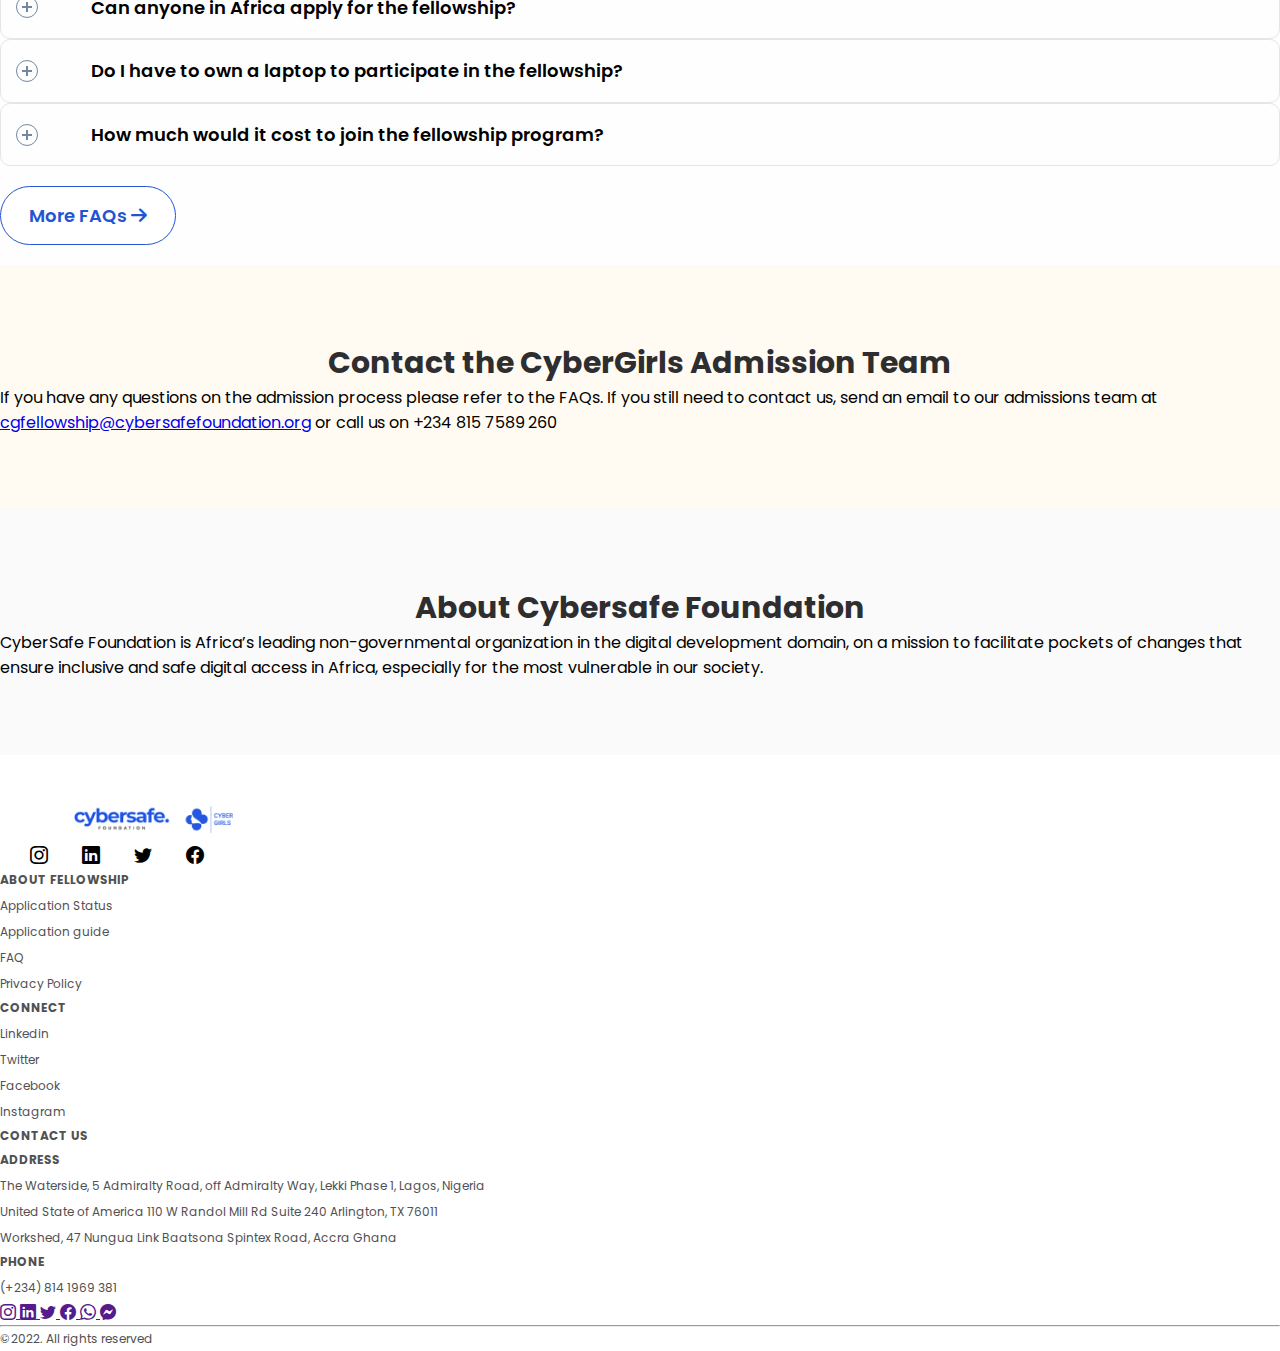
==== commit 04a7c4c2: "commit" ====
--- a/addmission.html
+++ b/addmission.html
@@ -96,7 +96,7 @@
                 </div>
             </div>
         </section>
-        <section class="about-cb-girl p-lg-5 p-0">
+        <section class="about-cb-girl p-lg-5 p-0" id="about-us">
             <div class="container">
                 <div class="header text-center real-header ">
                     <h4>About CyberGirls Fellowship</h4>
--- a/css/index.css
+++ b/css/index.css
@@ -9,6 +9,9 @@
   scroll-behavior: smooth;
   transition: 2s;
 }
+body {
+  font-family: "Poppins", sans-serif !important;
+}
 
 /* Hero Section */
 
@@ -27,7 +30,7 @@
   font-size: 49px;
   line-height: 65px;
   color: #000000;
-  margin-top: 50px;
+  /* margin-top: 50px; */
 }
 .hero-section .hero-left-content {
   padding-left: 90px;
--- a/css/button.css
+++ b/css/button.css
@@ -1,4 +1,7 @@
 @import url("variables.css");
+body {
+  font-family: "Poppins", sans-serif !important;
+}
 .primary-button,
 .secondary-button,
 .tertiary-button {
@@ -8,7 +11,7 @@
   outline: 0;
   color: var(--secondary-color);
   border-radius: 50px;
-  font-family: normal;
+  font-family: "Poppins", sans-serif !important;
   font-weight: 600;
   font-size: 18px;
   text-decoration: none;
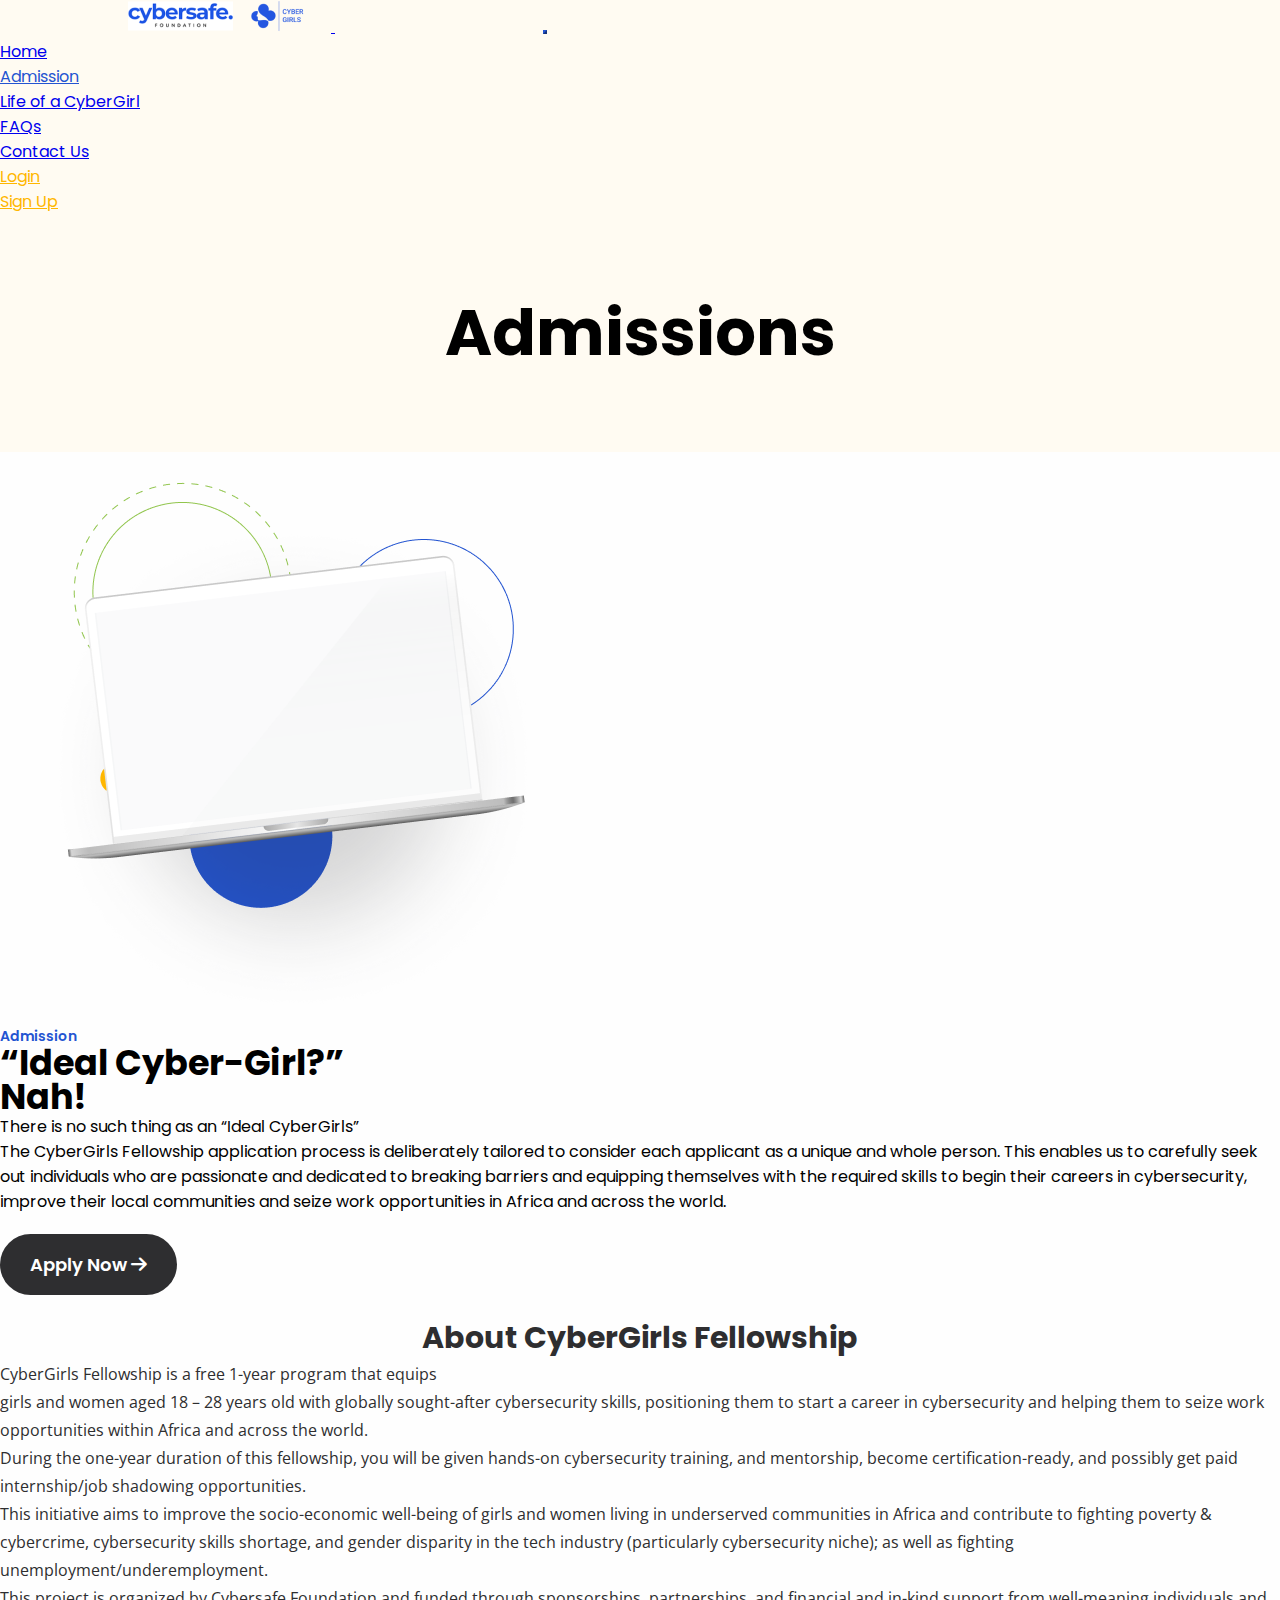
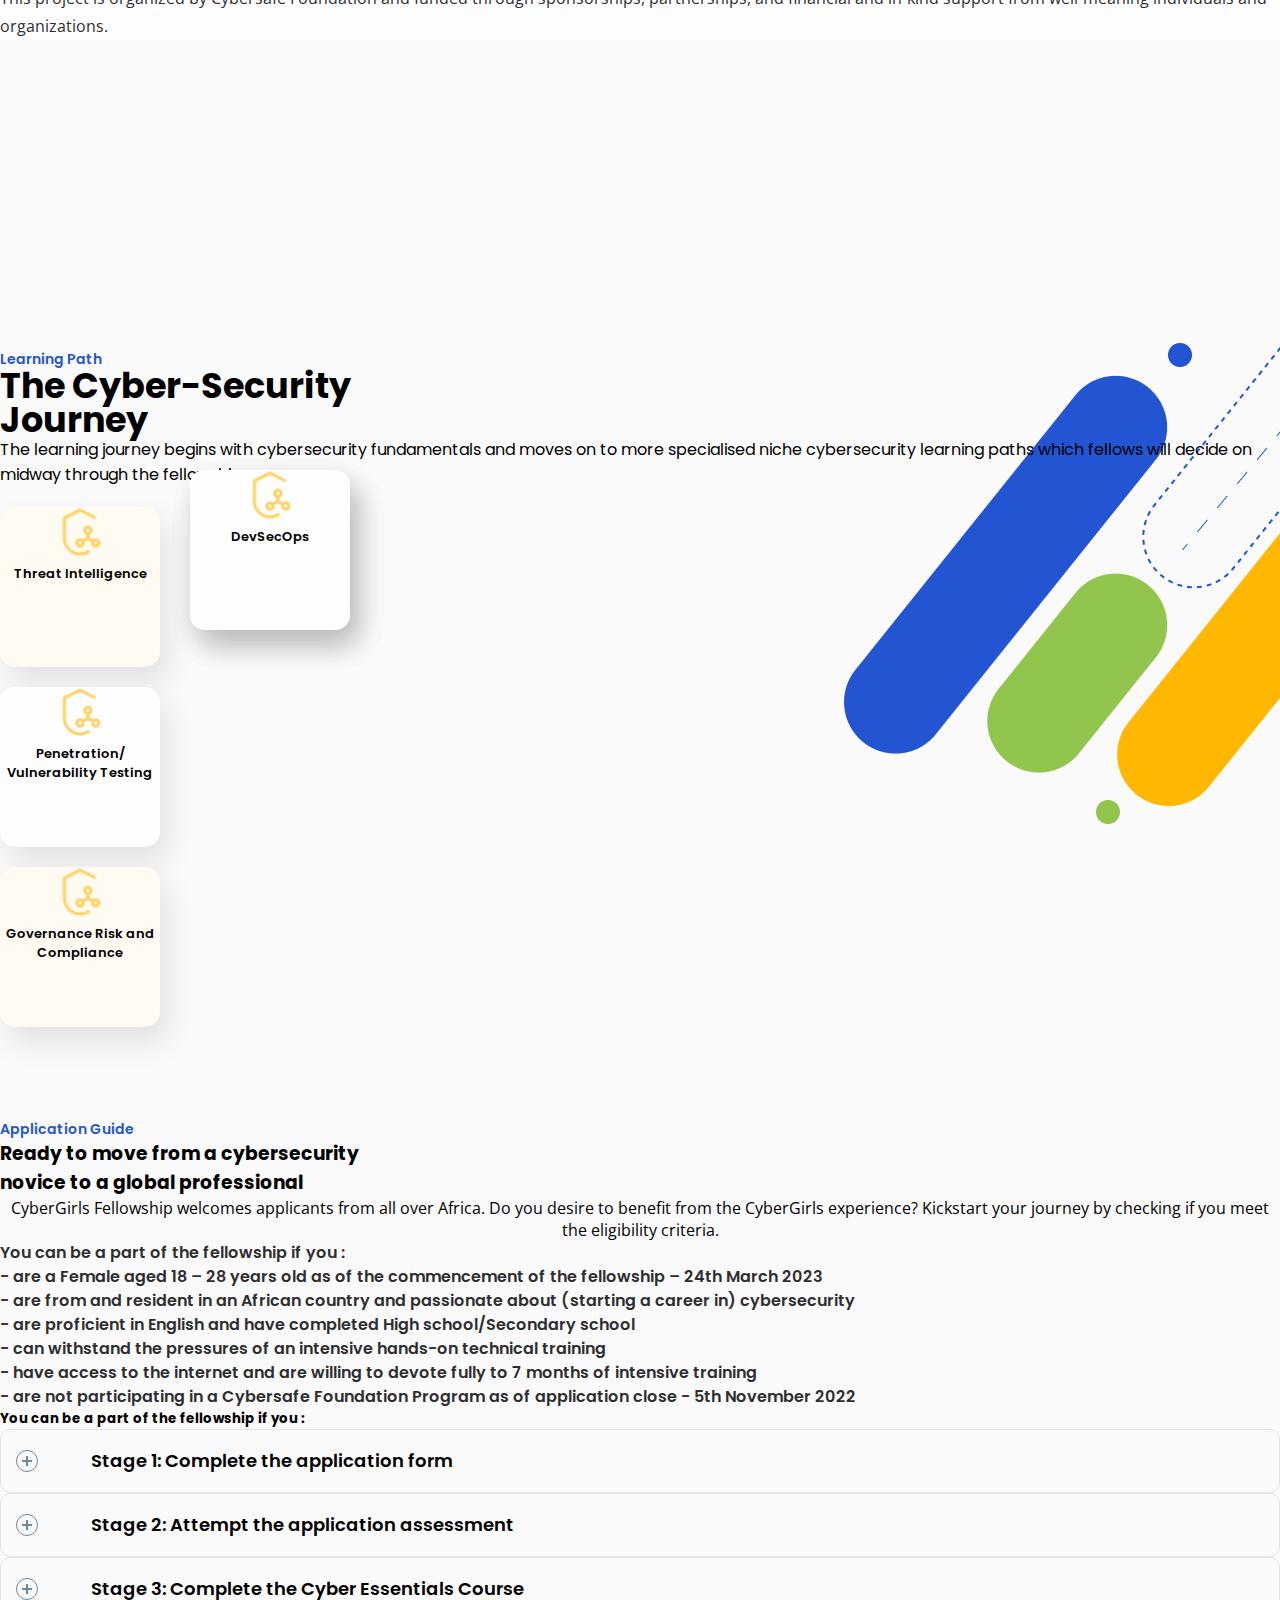
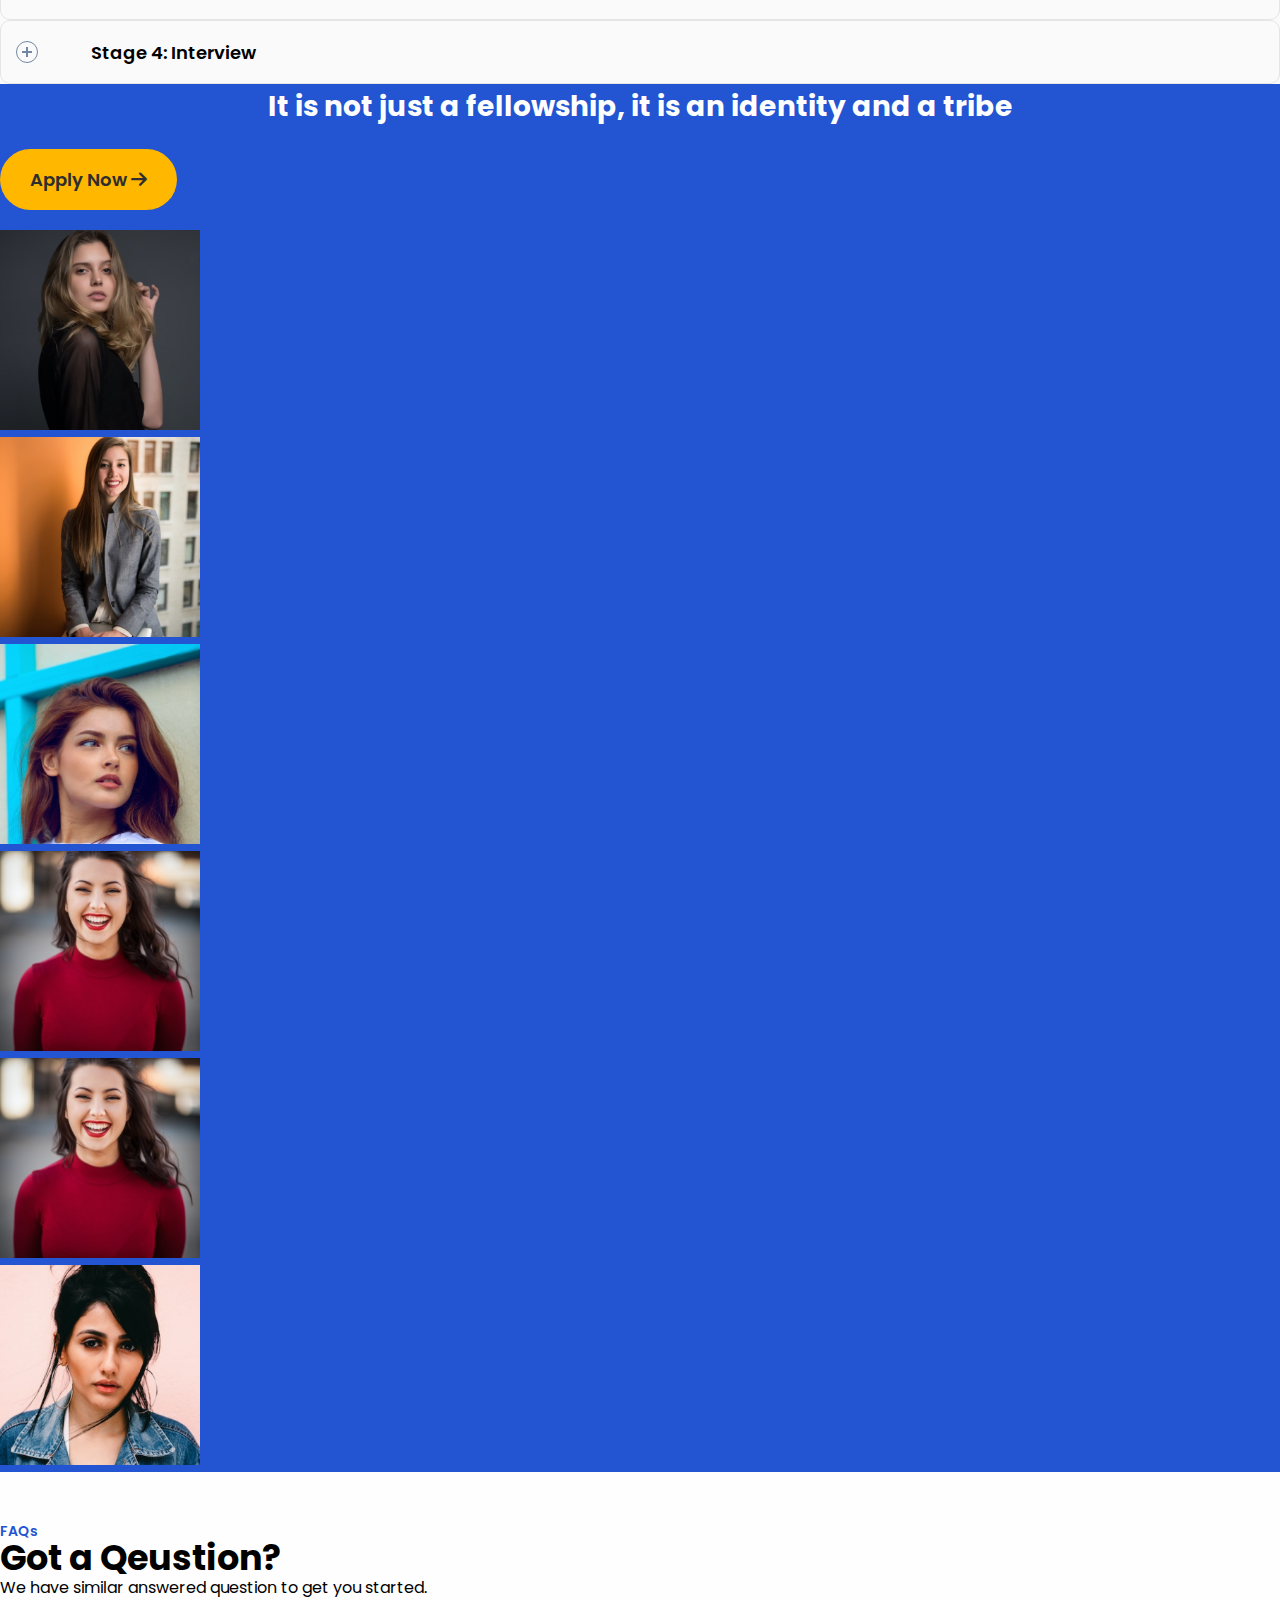
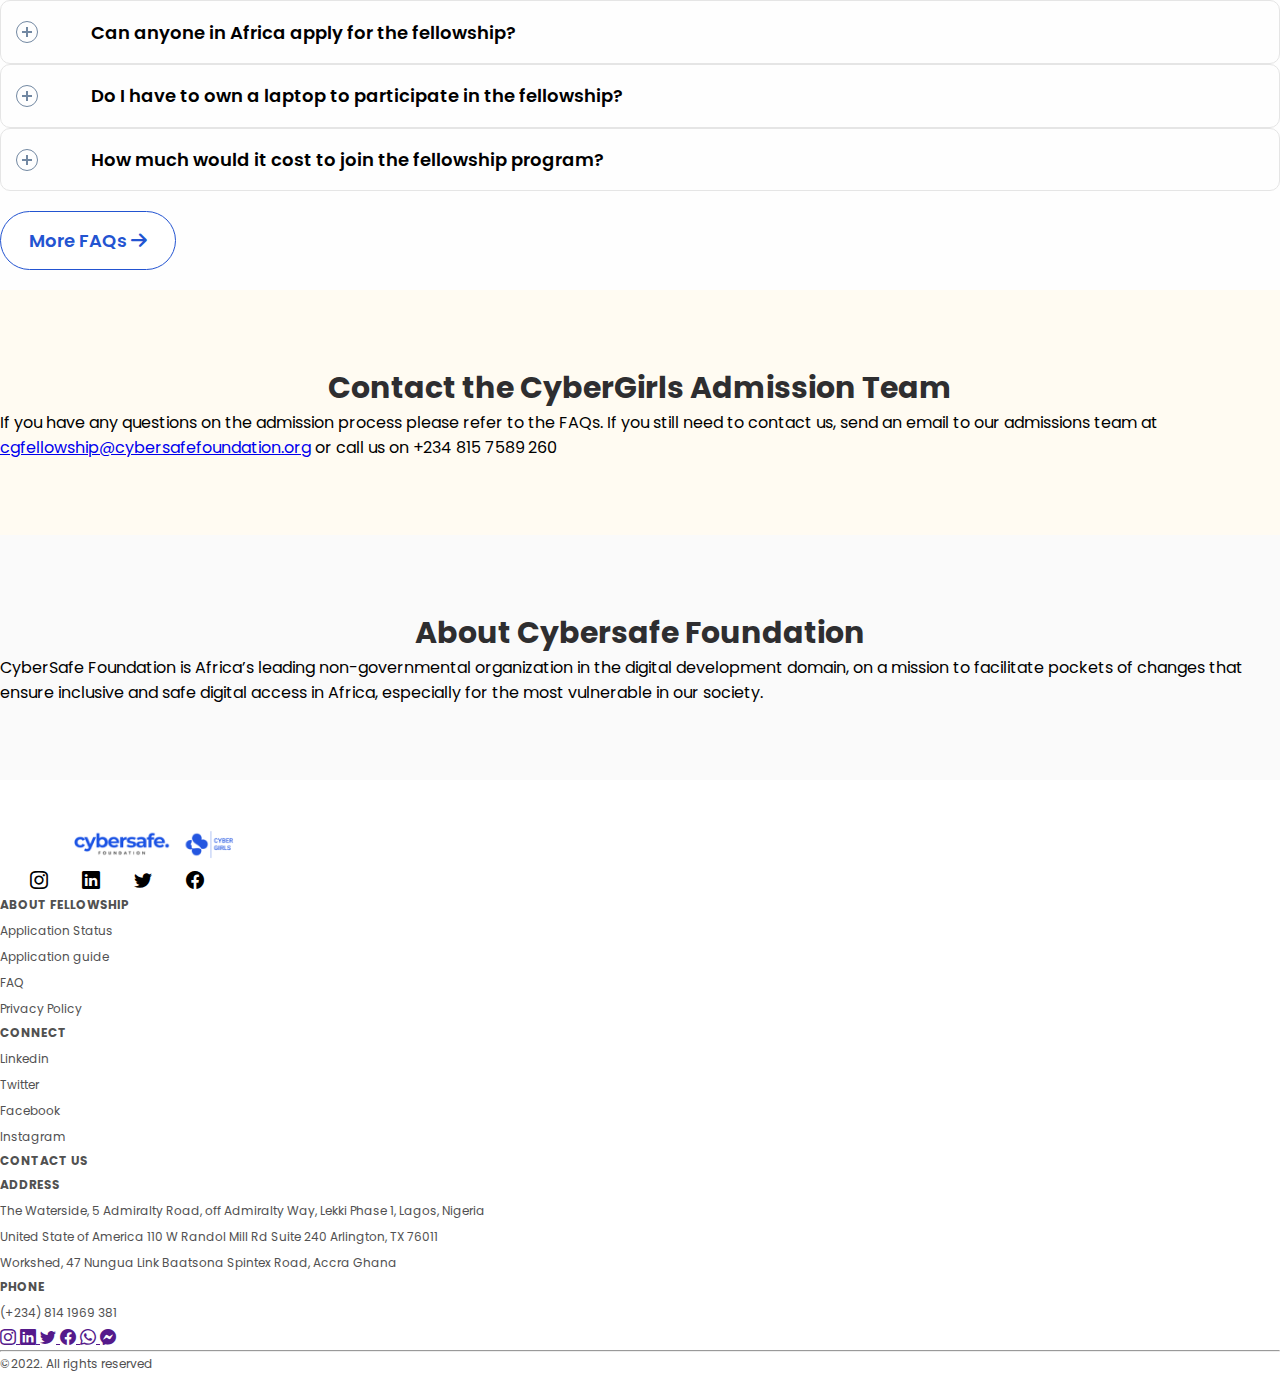
==== commit 39457d55: "vv" ====
--- a/addmission.html
+++ b/addmission.html
@@ -45,6 +45,9 @@
                             <a class="nav-link " href="life-cyber-girl.html" tabindex="-1" aria-disabled="true">Life of a CyberGirl</a>
                         </li>
                         <li class="nav-item pe-1 ">
+                            <a class="nav-link " href="faqs.html" tabindex="-1" aria-disabled="true">FAQs</a>
+                        </li>
+                        <li class="nav-item pe-1 ">
                             <a class="nav-link " href="contact-us.html" tabindex="-1" aria-disabled="true">Contact Us</a>
                         </li>
                         <li class="nav-item pe-1  ">
--- a/css/navbar.css
+++ b/css/navbar.css
@@ -5,7 +5,7 @@
 }
 .navbar .navbar-brand {
   margin-left: 8rem;
-  margin-right: 15rem;
+  margin-right: 13rem;
 }
 .navbar-item .nav-link {
   font-family: "Open Sans", sans-serif;
--- a/css/index.css
+++ b/css/index.css
@@ -30,7 +30,6 @@
   font-size: 49px;
   line-height: 65px;
   color: #000000;
-  /* margin-top: 50px; */
 }
 .hero-section .hero-left-content {
   padding-left: 90px;
@@ -241,9 +240,13 @@
   font-weight: 400;
   font-size: 12px;
 }
-.signup-links {
+.signup-links,
+.signin-links {
   color: var(--primary-color);
   font-family: "Poppins", sans-serif;
+  font-size: 12px;
+}
+.signin-links {
   font-size: 16px;
-  margin-left: 20px;
-}
+  margin-left: 12px;
+}
--- a/css/responsive.css
+++ b/css/responsive.css
@@ -6,14 +6,14 @@
 }
 
 .bg-img {
-  background-image: url(/image/Frame\ 39730.png);
+  background: linear-gradient(rgba(0, 0, 0, 0.3), rgba(0, 0, 0, 0.9)),url(/image/download.jpg);
+  height: 100vh;
   background-position: center;
   background-repeat: no-repeat;
   background-size: cover;
   height: auto;
   position: relative;
-  z-index: 1;
-  height: 60vh;
+  color: white;
 }
 
 .mobile-screen .mobile-home .header-text h1,
@@ -24,11 +24,14 @@
   font-style: normal;
   font-weight: 600;
   font-size: 14px;
+  color: white;
+
 }
 .mobile-screen .mobile-home .header-text h1 {
   font-family: "Poppins", sans-serif;
   font-size: 30px;
   font-weight: 700;
+  color: #fafafa;
 }
 
 /* tablet */
